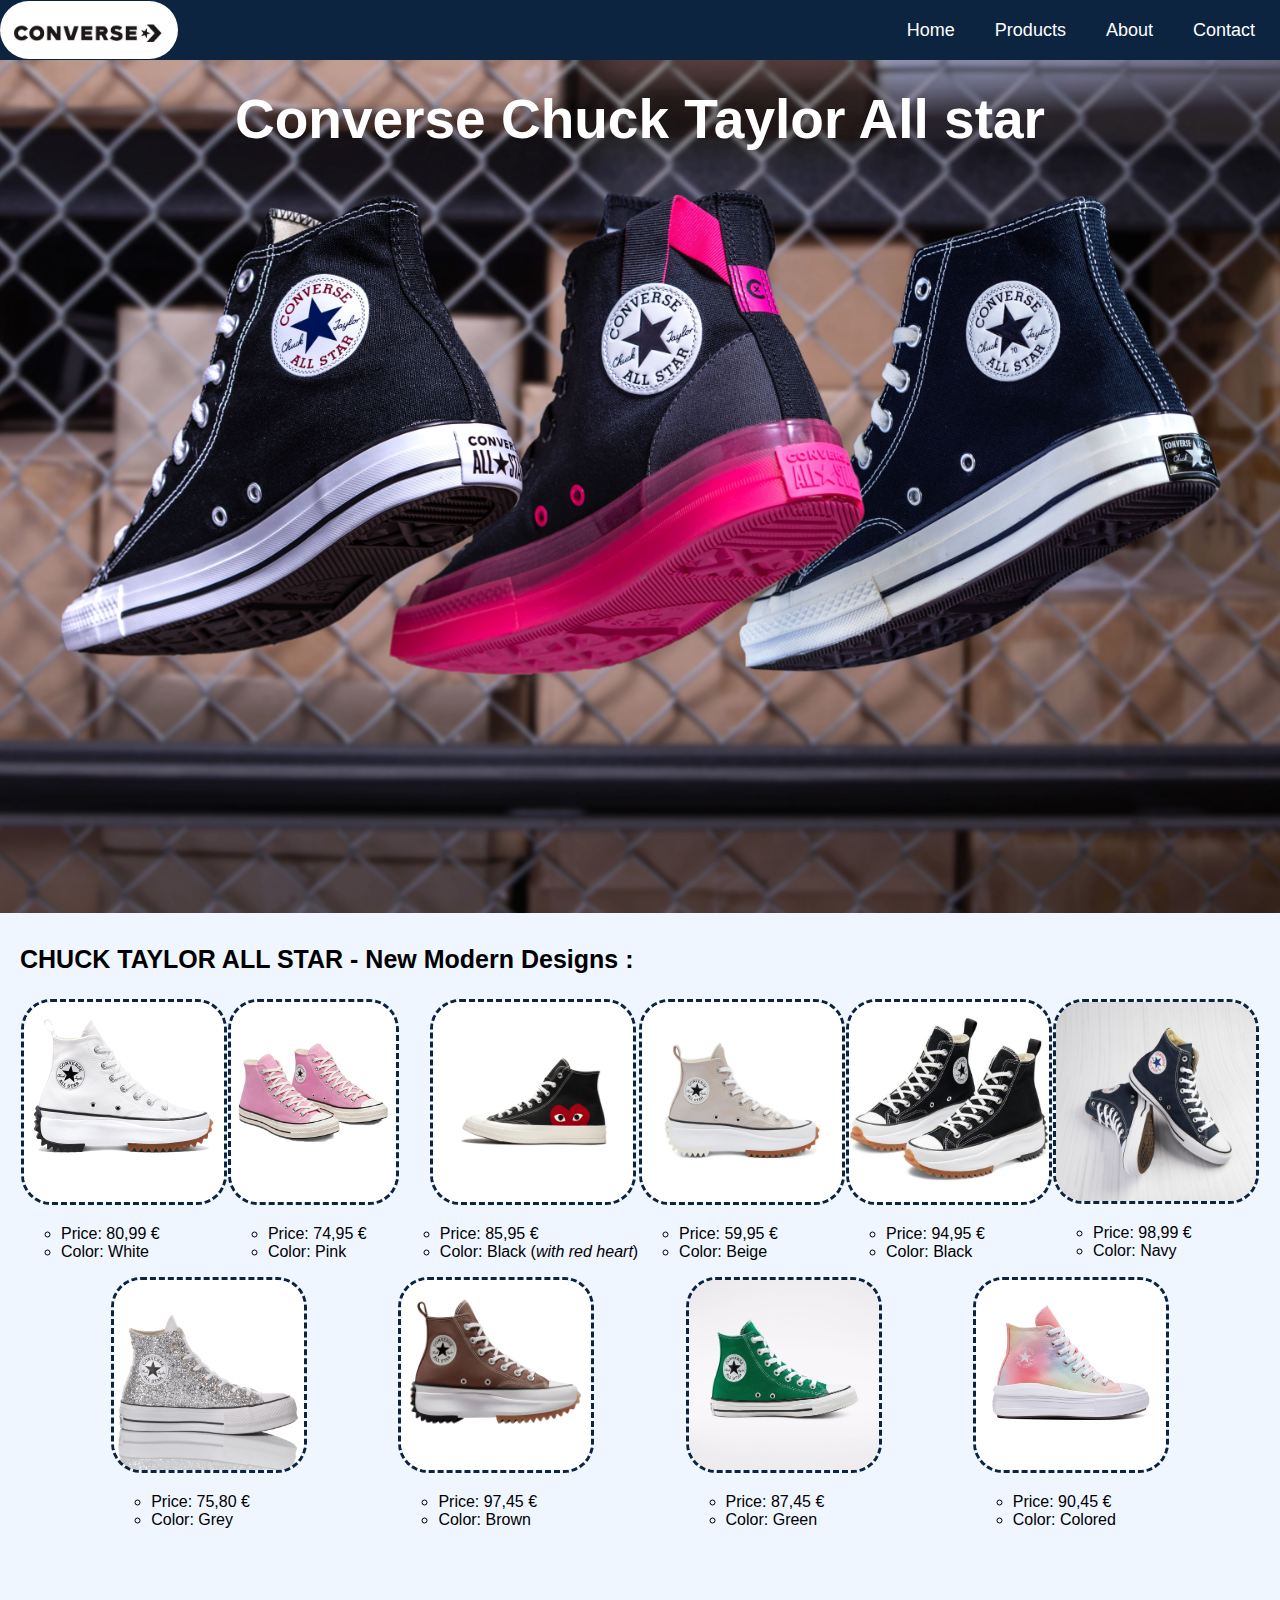
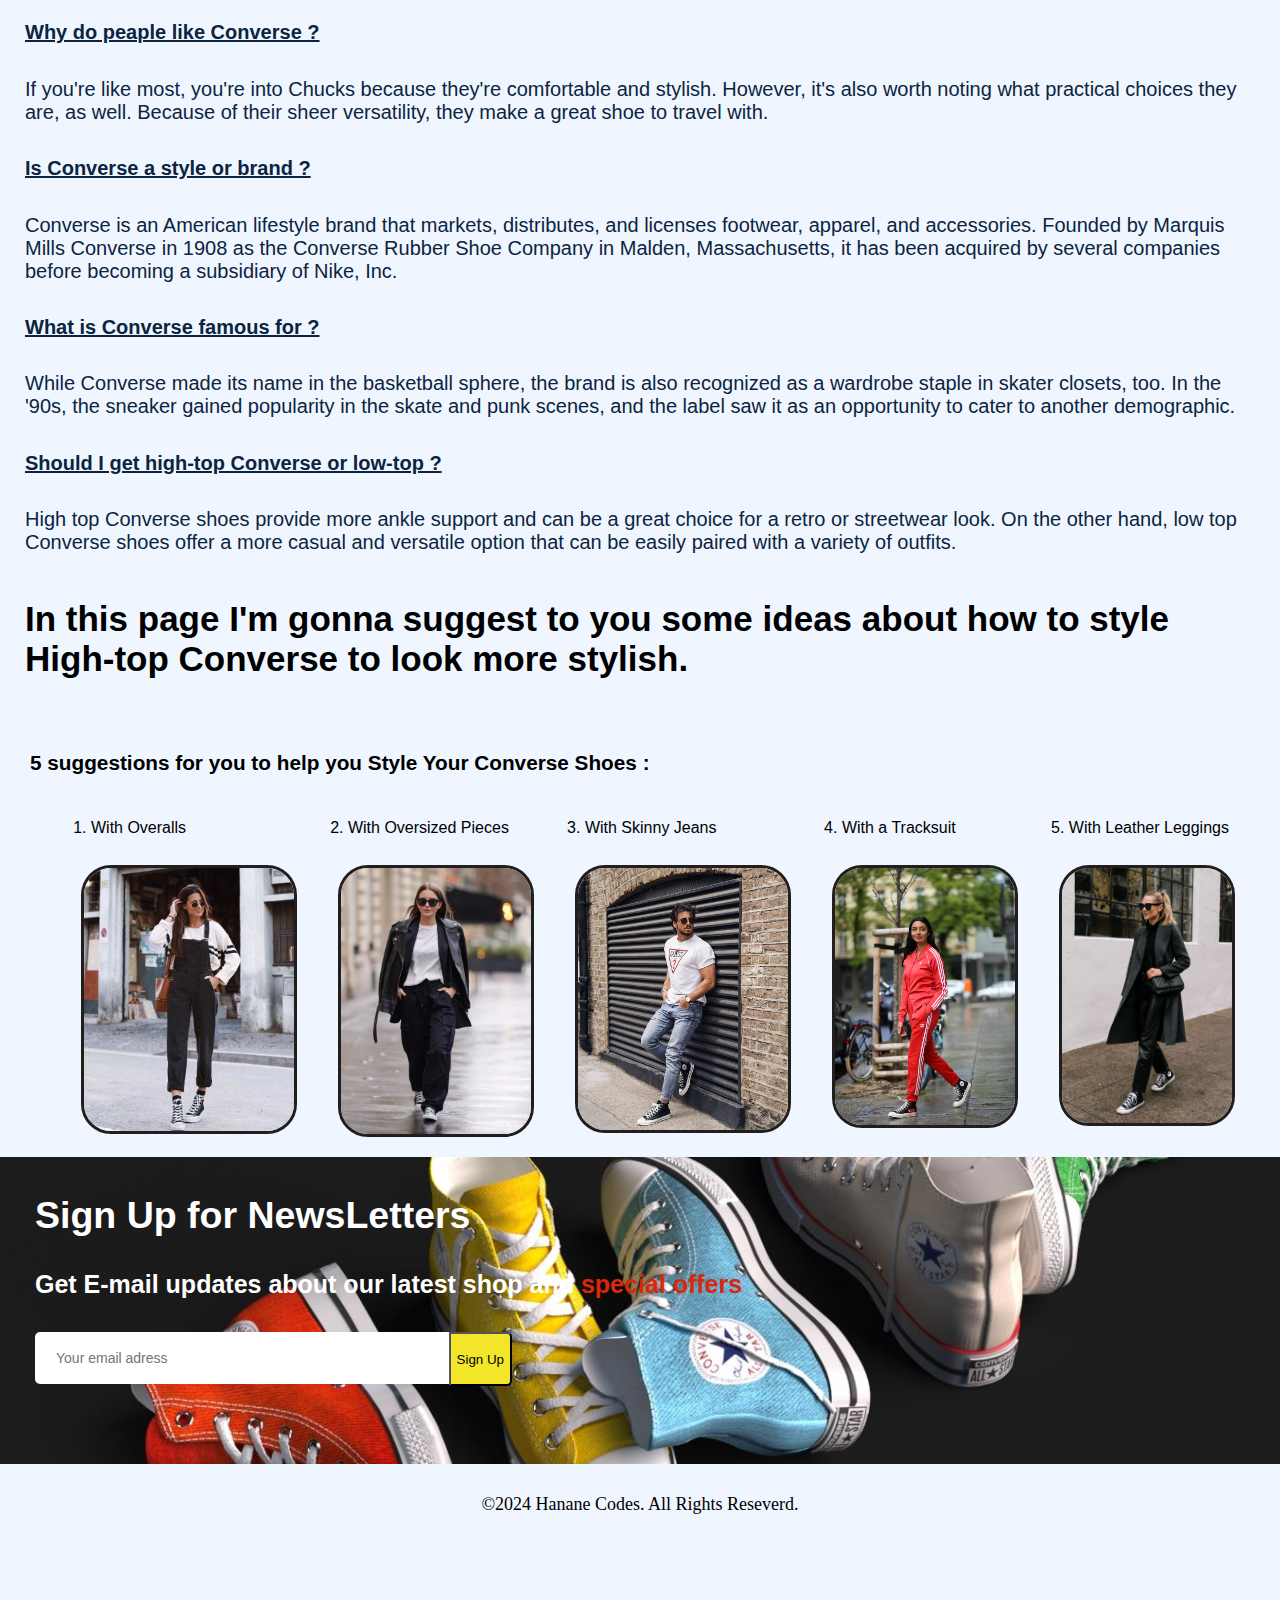
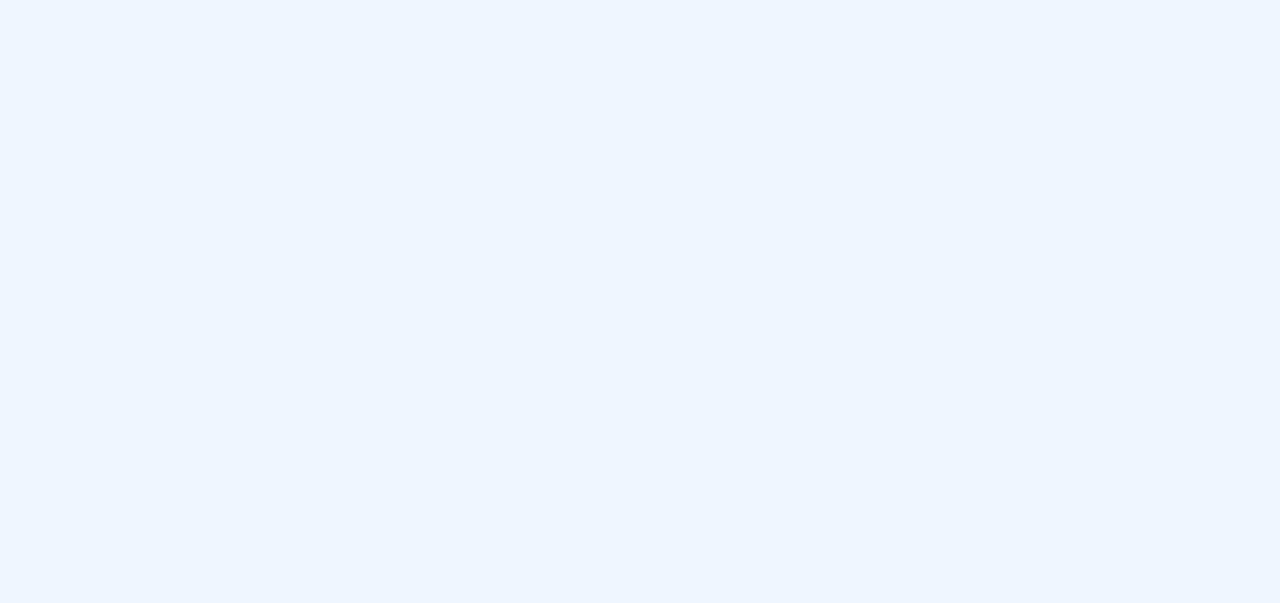
==== index.html @ 1cebfd99 "Converse commit" ====
<!DOCTYPE html>
<html lang="en">
  <head>
    <meta charset="UTF-8" />
    <meta name="viewport" content="width=device-width, initial-scale=1.0" />
    <title>Converse Website</title>
    <link rel="stylesheet" href="style.css" />
   
    <link rel="icon" href="icons/icon.jpg">
   
  </head>
  <body>
    
    <nav class="navbar">
      <ul class="nav">
        <div>
          <img id="logo" src="icons/logo.png" />
        </div>

        <li><a href="index.html">Home</a></li>
      
          <a href="Products.html">Products</a>
        
        </li>
        <li><a href="About.html">About</a></li>
        <li><a href="Contact.html">Contact</a></li>
      </ul>
    </nav>

    
    <main>
     <div class="header">
      
     
      <h3 id="title1">Converse Chuck Taylor All star</h3>
    </div>
    <br><br><br>
      <h3 id="sous-titre">CHUCK TAYLOR ALL STAR - New Modern Designs :</h3>
      <div class="shoes">
        <div >
          <img id="model1" src="sneakers/white-converse.jpg" alt="" />
          <br />
          <ul class="infos">
            <li>Price: 80,99 €</li>
            <li>Color: White</li>
            
          </ul>
        </div>
        <div>
          <img  id="model2" src="sneakers/converse-pink.webp" alt="" />
          <br />
          <ul  class="infos">
            <li>Price: 74,95 €</li>
            <li>Color: Pink</li>
           
          </ul>
        </div>
        <div >
          <img  id="model3" src="sneakers/red.webp" alt="" />
          <br />
          <ul  class="infos">
            <li>Price: 85,95 €</li>
            <li>Color: Black (<i>with red heart</i>)</li>
            
          </ul>
        </div>
        <div>
          <img  id="model4" src="sneakers/converse-run-beige.jpg" alt="" />
          <br>
          <ul  class="infos">
            <li>Price: 59,95 €</li>
            <li>Color: Beige</li>
            
          </ul>
        </div>
        <div>
        <img id="model5" src="sneakers/black-converse2.jpg" alt="" />
        <br>
        <ul  class="infos">
          <li>Price: 94,95 €</li>
            <li>Color: Black</li>
            
        </ul>
      </div>
     
      <div >
        <img id="model6" src="sneakers/navy.jpg" alt="" />
        <br />
        <ul class="infos">
          <li>Price: 98,99 €</li>
          <li>Color: Navy</li>
          
        </ul>
      </div>
      <div >
        <img id="model7" src="sneakers/shining.webp" alt="" />
        <br />
        <ul class="infos">
          <li>Price: 75,80 €</li>
          <li>Color: Grey</li>
          
        </ul>
      </div>
      <div >
        <img id="model8" src="sneakers/brown.jpg" alt="" />
        <br />
        <ul class="infos">
          <li>Price: 97,45 €</li>
          <li>Color: Brown</li>
          
        </ul>
      </div>
      <div >
        <img id="model9" src="sneakers/green-converse.jpg" alt="" />
        <br />
        <ul class="infos">
          <li>Price: 87,45 €</li>
          <li>Color: Green</li>
          
        </ul>
      </div>
      <div >
        <img id="model10" src="sneakers/colored.jpg" alt="" />
        <br />
        <ul class="infos">
          <li>Price: 90,45 €</li>
          <li>Color: Colored</li>
          
        </ul>
      </div>
      
    </main>
    <br />
    <div class="questions">
     
      <h5>Why do peaple like Converse ?</h5>
      <p>
        If you're like most, you're into Chucks because they're comfortable and
        stylish. However, it's also worth noting what practical choices they
        are, as well. Because of their sheer versatility, they make a great shoe
        to travel with.
      </p>
      <h5>Is Converse a style or brand ?</h5>
      <p>
        Converse is an American lifestyle brand that markets, distributes, and
        licenses footwear, apparel, and accessories. Founded by Marquis Mills
        Converse in 1908 as the Converse Rubber Shoe Company in Malden,
        Massachusetts, it has been acquired by several companies before becoming
        a subsidiary of Nike, Inc.
      </p>
      <h5>What is Converse famous for ?</h5>
      <p>
        While Converse made its name in the basketball sphere, the brand is also
        recognized as a wardrobe staple in skater closets, too. In the '90s, the
        sneaker gained popularity in the skate and punk scenes, and the label
        saw it as an opportunity to cater to another demographic.
      </p>
      <h5>Should I get high-top Converse or low-top ?</h5>
      <p>
        High top Converse shoes provide more ankle support and can be a great
        choice for a retro or streetwear look. On the other hand, low top
        Converse shoes offer a more casual and versatile option that can be
        easily paired with a variety of outfits.
      </p>
    
    </div>
    <h4 id="title2">
      In this page I'm gonna suggest to you some ideas about how to style
      High-top Converse to look more stylish.
    </h4>
  
    <div id="suggest">
      <h5>5 suggestions for you to help you Style Your Converse Shoes :</h5>
    </div>

    <ol type="1">
      <div class="styles">
        <div>
          <li>With Overalls</li>

          <br />
          <img id="overalls" src="styles/0526.jpg" alt="" />
        </div>
        <div>
          <li>With Oversized Pieces</li>
          <br />
        <img src="styles/1.png" alt="" id="oversized"/>
        </div>
        <div>
          <li>With Skinny Jeans</li>
          <br />
          <img id="jeans" src="styles/man.jpg" alt="" />
        </div>
        <div>
          <li>With a Tracksuit</li>
          <br />
          <img id="track" src="styles/tracksuit.webp" alt="" />
        </div>
        <div>
          <li>With Leather Leggings</li>
          <br />
          <img id="leather" src="styles/leggins.jpg" alt="" />
        </div>
      </div>
    </ol>
   
    <div class="modal">
      <div id="modal-title">
        <h2 >Sign Up for NewsLetters</h2>
        <h4>Get E-mail updates about our latest shop and <span>special offers</span></h4>
      </div>
      <div  >
      <form class="form">
        <input type="email" placeholder="Your email adress" pattern="[A-Za-z0-9-_.]+@[A-Za-z0-9-_.]+\.[a-z]{2,}" required>
        <button type="submit">Sign Up</button>
      </form>
    </div>
    
    </div>
  
    <footer>
      <div class="copyright">
        <p>©2024 Hanane Codes. All Rights Reseverd.</p>
      </div>
    </footer>
  </body>
  
</html>
---- style.css ----
@import url("https://fonts.googleapis.com/css2?family=Spartan:wght@100;200;300;400;500;600;700;800;900&display=swap");

body {
  margin: 0px;
  background-color: rgb(239, 246, 255);
}
main {
  margin-left: 20px;
  margin-right: 20px;
}
.navbar ul {
  display: flex;
  position: fixed;
  /* Fixer le menu en haut de la page */
  z-index: 999;
  top: 0;
  right: 0;
  left: 0;
  justify-content: flex-end;
  padding: 0px;
  margin: 0px;
  list-style-type: none;
  background-color: rgb(12, 36, 64);
}
.navbar a {
  color: white;
  font-size: 18px;
  font-family: "Gill Sans", "Gill Sans MT", Calibri, "Trebuchet MS", sans-serif;
  text-decoration: none;
  margin-top: 5px;
  padding: 15px;
  margin-right: 10px;
  display: inline-block;
  top: 0;
 
}

.navbar a:hover {
  color: rgb(239, 246, 255);
  text-decoration: underline;
  transition: 0.7 ease;
}
.navbar li {
  float: left;
  top: 0;
}

#logo {
  width: 20%;
  height: auto;
  display: block;
  margin: 0;
  padding: 0;
  top: 0;

  margin-top: 1px;
  margin-bottom: 1px;
  border-radius: 40px;
}
@media screen and (max-width: 600px) {
  nav {
    position: static;
  }
}

#title1 {
  font-family: "Lucida Sans", "Lucida Sans Regular", "Lucida Grande",
    "Lucida Sans Unicode", Geneva, Verdana, sans-serif;
  font-weight: bold;
  display: flex;
  align-items: center;
  justify-content: center;
  font-size: 55px;
  color: white;
  padding-bottom: 1430px;
}
.header {
  background: url("./icons/Converse_Group.jpg");
  background-repeat: no-repeat;
  background-size: 1400px;
  background-position: center;

  margin-left: -20px;
  margin-right: -20px;
  margin-bottom: -770px;
  margin-top: -688px;
  padding-top: 720px;
}
h3 {
  font-family: "Trebuchet MS", "Lucida Sans Unicode", "Lucida Grande",
    "Lucida Sans", Arial, sans-serif;
}
#sous-titre {
  font-size: 25px;
}

#model1 {
  width: 200px;
  height: 200px;
  border: 3px dashed rgb(12, 36, 64);
  border-radius: 30px;
}
#model1:hover {
  box-shadow: 0px 0px 12px grey;
  transition: 0.7 ease;
}

#model2 {
  width: 165px;
  height: 200px;
  border: 3px dashed rgb(12, 36, 64);
  border-radius: 30px;
}
#model2:hover {
  box-shadow: 0px 0px 12px grey;
  transition: 0.7 ease;
}

#model3 {
  width: 200px;
  height: 200px;
  border: 3px dashed rgb(12, 36, 64);
  border-radius: 30px;
  margin-left: 30px;
}
#model3:hover {
  box-shadow: 0px 0px 12px grey;
  transition: 0.7 ease;
}

#model4 {
  width: 200px;
  height: 200px;
  border: 3px dashed rgb(12, 36, 64);
  border-radius: 30px;
}
#model4:hover {
  box-shadow: 0px 0px 12px grey;
  transition: 0.7 ease;
}

#model5 {
  width: 200px;
  height: 200px;
  border: 3px dashed rgb(12, 36, 64);
  border-radius: 30px;
}
#model5:hover {
  box-shadow: 0px 0px 12px grey;
  transition: 0.7 ease;
}
#model6 {
  border: 3px dashed rgb(12, 36, 64);
  border-radius: 30px;
  width: 200px;
  height: 199px;
}
#model6:hover {
  box-shadow: 0px 0px 12px grey;
  transition: 0.7 ease;
}
#model7 {
  border: 3px dashed rgb(12, 36, 64);
  border-radius: 30px;
  width: 190px;
  height: 190px;
}
#model7:hover {
  box-shadow: 0px 0px 12px grey;
  transition: 0.7 ease;
}
#model8 {
  border: 3px dashed rgb(12, 36, 64);
  border-radius: 30px;
  width: 190px;
  height: 190px;
}
#model8:hover {
  box-shadow: 0px 0px 12px grey;
  transition: 0.7 ease;
}
#model9 {
  border: 3px dashed rgb(12, 36, 64);
  border-radius: 30px;
  width: 190px;
  height: 190px;
}
#model9:hover {
  box-shadow: 0px 0px 12px grey;
  transition: 0.7 ease;
}
#model10 {
  border: 3px dashed rgb(12, 36, 64);
  border-radius: 30px;
  width: 190px;
  height: 190px;
}
#model10:hover {
  box-shadow: 0px 0px 12px grey;
  transition: 0.7 ease;
}

.shoes {
  display: flex;
  justify-content: space-evenly;
  flex-wrap: wrap;
}

.infos {
  list-style-type: circle;
  font-family: "Trebuchet MS", "Lucida Sans Unicode", "Lucida Grande",
    "Lucida Sans", Arial, sans-serif;
}
/*
@media screen and (max-width:600px){
    .shoes{
        flex-direction: column;
        align-items: center;
    }
}*/

#title2 {
  font-size: 35px;
  font-family: "Gill Sans", "Gill Sans MT", Calibri, "Trebuchet MS", sans-serif;
  padding: 25px;
}

ol li {
  font-family: Verdana, Geneva, Tahoma, sans-serif;
  margin: 10px;
}

.questions {
  float: inline-end;
  padding: 25px;
}
.questions h5 {
  font-family: "Trebuchet MS", "Lucida Sans Unicode", "Lucida Grande",
    "Lucida Sans", Arial, sans-serif;
  font-size: 20px;
  font-weight: bold;
  text-decoration: underline;
  color: rgb(12, 36, 64);
}
.questions > p {
  font-family: "Trebuchet MS", "Lucida Sans Unicode", "Lucida Grande",
    "Lucida Sans", Arial, sans-serif;
  color: rgb(12, 36, 64);
  font-size: 20px;
}
#suggest {
  font-family: "Trebuchet MS", "Lucida Sans Unicode", "Lucida Grande",
    "Lucida Sans", Arial, sans-serif;
  font-size: 25px;
  margin-left: 30px;
}
.styles img {
  width: 188px;
  border: 3.5px solid rgb(35, 30, 30);
  border-radius: 30px;
}

.styles {
  display: flex;
  justify-content: space-evenly;
  flex-wrap: wrap;
}
/*
  @media screen and (max-width: 800px) {
    .styles {
      flex-direction: column;
      align-items: center;
    }
  }*/
#overalls {
  width: 210px;
}
#overalls:hover {
  transform: scale(1.1);
}
#oversized {
  width: 190px;
}
#oversized:hover {
  transform: scale(1.1);
}
#jeans {
  width: 210px;
}
#jeans:hover {
  transform: scale(1.1);
}
#track {
  width: 180px;
}
#track:hover {
  transform: scale(1.1);
}
#leather {
  width: 170px;
}
#leather:hover {
  transform: scale(1.1);
}
#modal-title {
  font-family: "Lucida Sans", "Lucida Sans Regular", "Lucida Grande",
    "Lucida Sans Unicode", Geneva, Verdana, sans-serif;
  font-weight: bold;
  font-size: 25px;
  color: #fff;
  margin-left: 35px;
  padding-top: 5px;
}
.modal {
  background: url("./icons/modal.jpg");
  background-repeat: no-repeat;
  background-size: 1400px;
  background-position: center;
  right: 0;
  left: 0;
  bottom: 0;
}

.modal span {
  color: rgb(218, 38, 11);
  font-family: "Lucida Sans", "Lucida Sans Regular", "Lucida Grande",
    "Lucida Sans Unicode", Geneva, Verdana, sans-serif;
  font-weight: bolder;
}
.form {
  display: flex;
  width: 40%;
}
.form input {
  height: 3.125rem;
  padding: 0 1.25rem;
  font-size: 14px;
  width: 100%;
  border: 1px solid transparent;
  border-radius: 5px;
  outline: none;
  border-top-right-radius: 0;
  border-bottom-right-radius: 0;
  margin-left: 35px;
  margin-bottom: 80px;
}
.form button {
  background-color: rgb(242, 229, 42);
  color: black;
  white-space: nowrap;
  width: 70px;
  height: 54px;

  border-radius: 5px;
  border-top-left-radius: 0;
  border-bottom-left-radius: 0;
}

.Products_1 img,
.Products_2 img {
  width: 180px;
  height: 180px;
  border: none;
  border-radius: 90px;
}
.Products_1 {
  display: flex;
  justify-content: space-around;
  margin-top: 40px;

  flex-wrap: wrap;
}
#hoodies {
  margin-top: 85px;
  text-align: center;
  font-size: 30px;
  text-decoration: underline;
}
#t-shirts {
  margin-top: 30px;
  margin-bottom: 40px;
  text-align: center;
  font-size: 30px;
  text-decoration: underline;
}
.Products_2 {
  display: flex;
  justify-content: space-around;
  margin-top: 20px;
  flex-wrap: wrap;
}
.col {
  margin-bottom: 25px;
}
@media screen and (max-width: 600px) {
  .Products_1,
  .Products_2 {
    flex-direction: column;
    flex-wrap: wrap;
  }
}
.star i.fa-star {
  font-size: 16px;
  color: rgb(243, 181, 25);
}
.bag {
  float: right;
  font-size: 25px;
  color: rgb(12, 36, 64);
}
#mysection {
  background-color: rgb(12, 36, 64);
}
#mysection h2 {
  text-align: center;
  font-family: "Gill Sans", "Gill Sans MT", Calibri, "Trebuchet MS", sans-serif;
  font-size: 35px;
}

#mysection h2 span {
  color: rgb(209, 2, 2);
  font-weight: bold;
}
#readmore {
  display: flex;
  justify-content: center;
}
#col1:hover {
  box-shadow: 0px 0px 12px gray;
}
#col2:hover {
  box-shadow: 0px 0px 12px gray;
}
#col3:hover {
  box-shadow: 0px 0px 12px gray;
}
#col4:hover {
  box-shadow: 0px 0px 12px gray;
}
#col5:hover {
  box-shadow: 0px 0px 12px gray;
}
#col6:hover {
  box-shadow: 0px 0px 12px gray;
}
#col7:hover {
  box-shadow: 0px 0px 12px gray;
}
#col8:hover {
  box-shadow: 0px 0px 12px gray;
}

.pagination {
  justify-content: center;
}
.pagination li a {
  font-size: 20px;
  background-color: rgb(12, 36, 64);
  color: #fff;
}
.pagination li a:hover {
  background-color: rgb(239, 246, 255);
  color: rgb(12, 36, 64);
}

.Models_1 img,
.Models_2 img {
  padding-left: 30px;
  width: 200px;
  border: none;
}
.Models_1 span ,.Models_2 span{
  font-weight: bold;
}
.Models_1 {
  display: flex;
  justify-content: space-around;

  flex-wrap: wrap;
}
.Models_2 {
  display: flex;
  justify-content: space-around;
  flex-wrap: wrap;
}
#first-card img {
  width: 300px;
}
#second-card img {
  width: 300px;
}
#thirth-card img {
  width: 300px;
}
#fourth-card img{
  width: 300px;
}
#fifth-card img{
  
  width: 320px;
}
#sixth-card img{
  width: 289px;
}
#shopIcon:hover{
  transition-duration: 0.9s;
transition: ease-in-out;
  color: rgb(177, 0, 0);;
 
}


/*Footer*/
footer .copyright{
  font-family: Georgia, 'Times New Roman', Times, serif;
  font-size: 18px;
  margin-top: 30px;
  text-align: center;
  width: 100%;
}
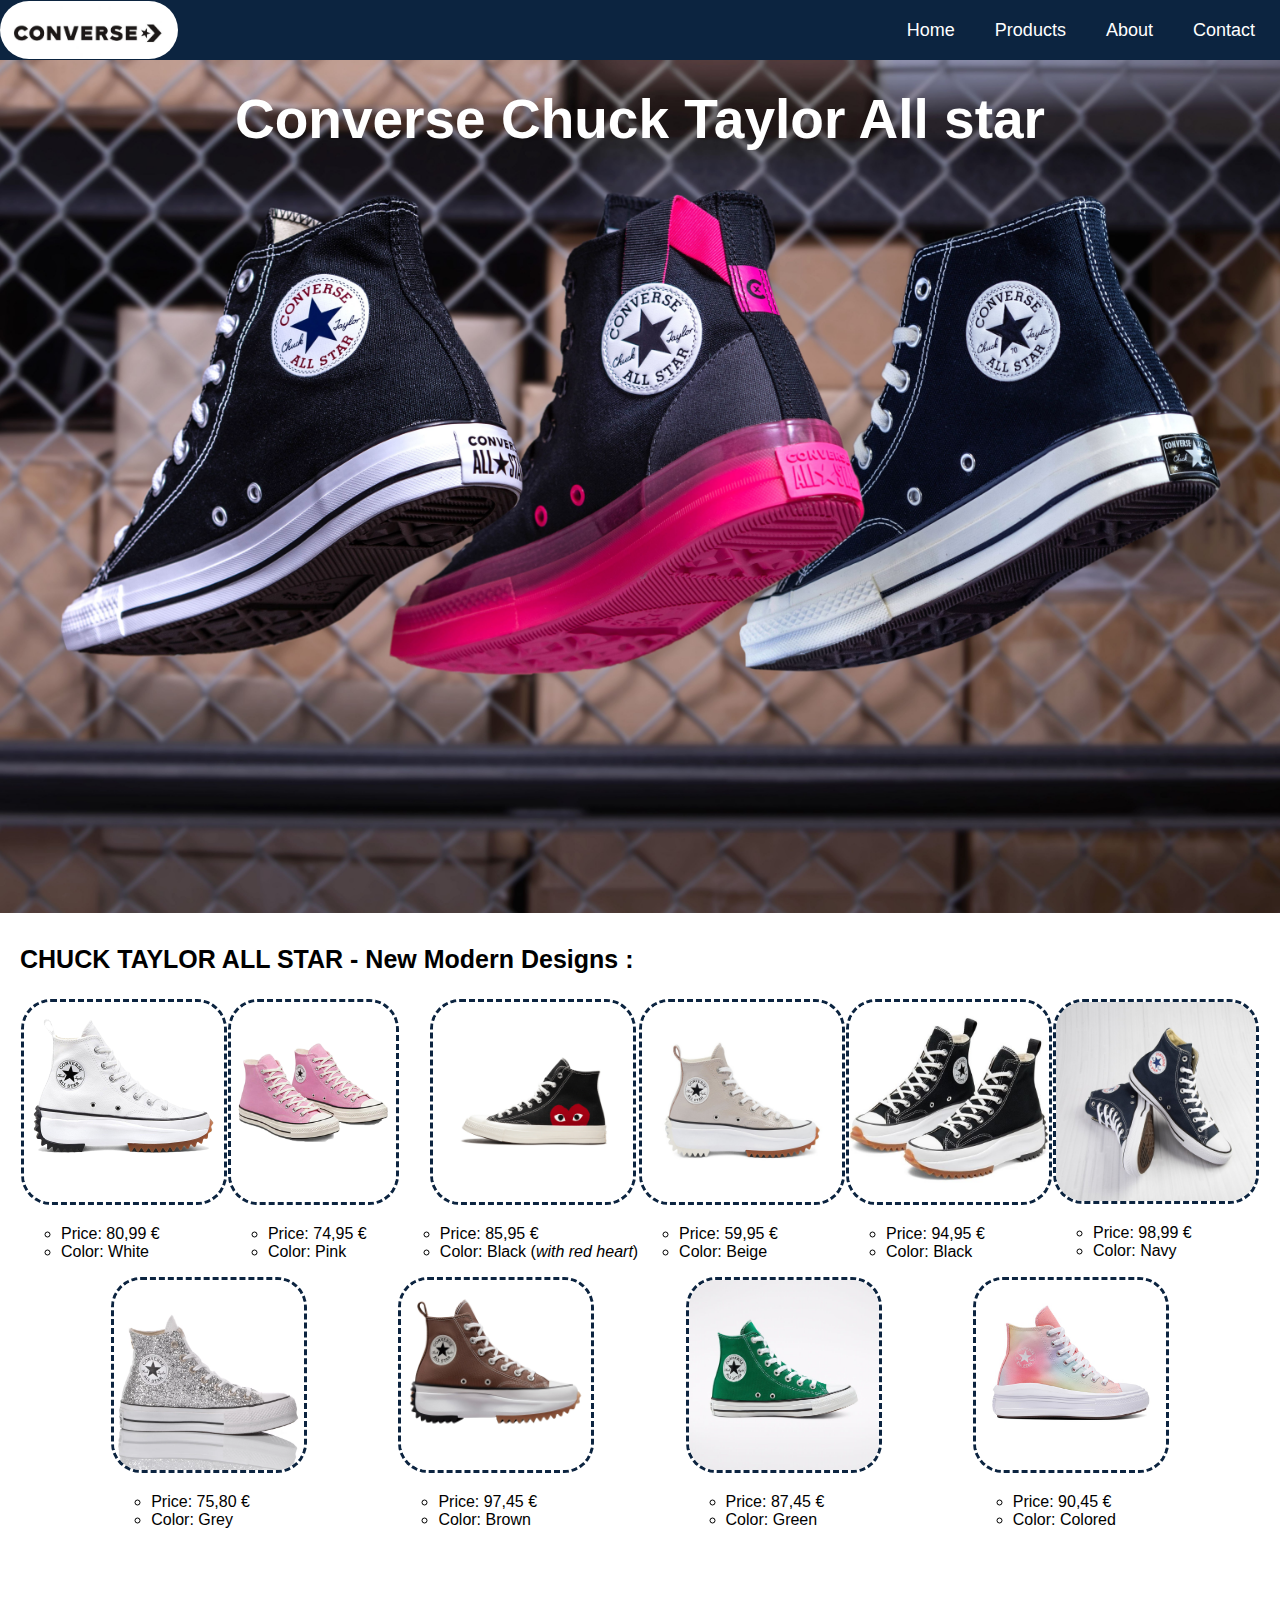
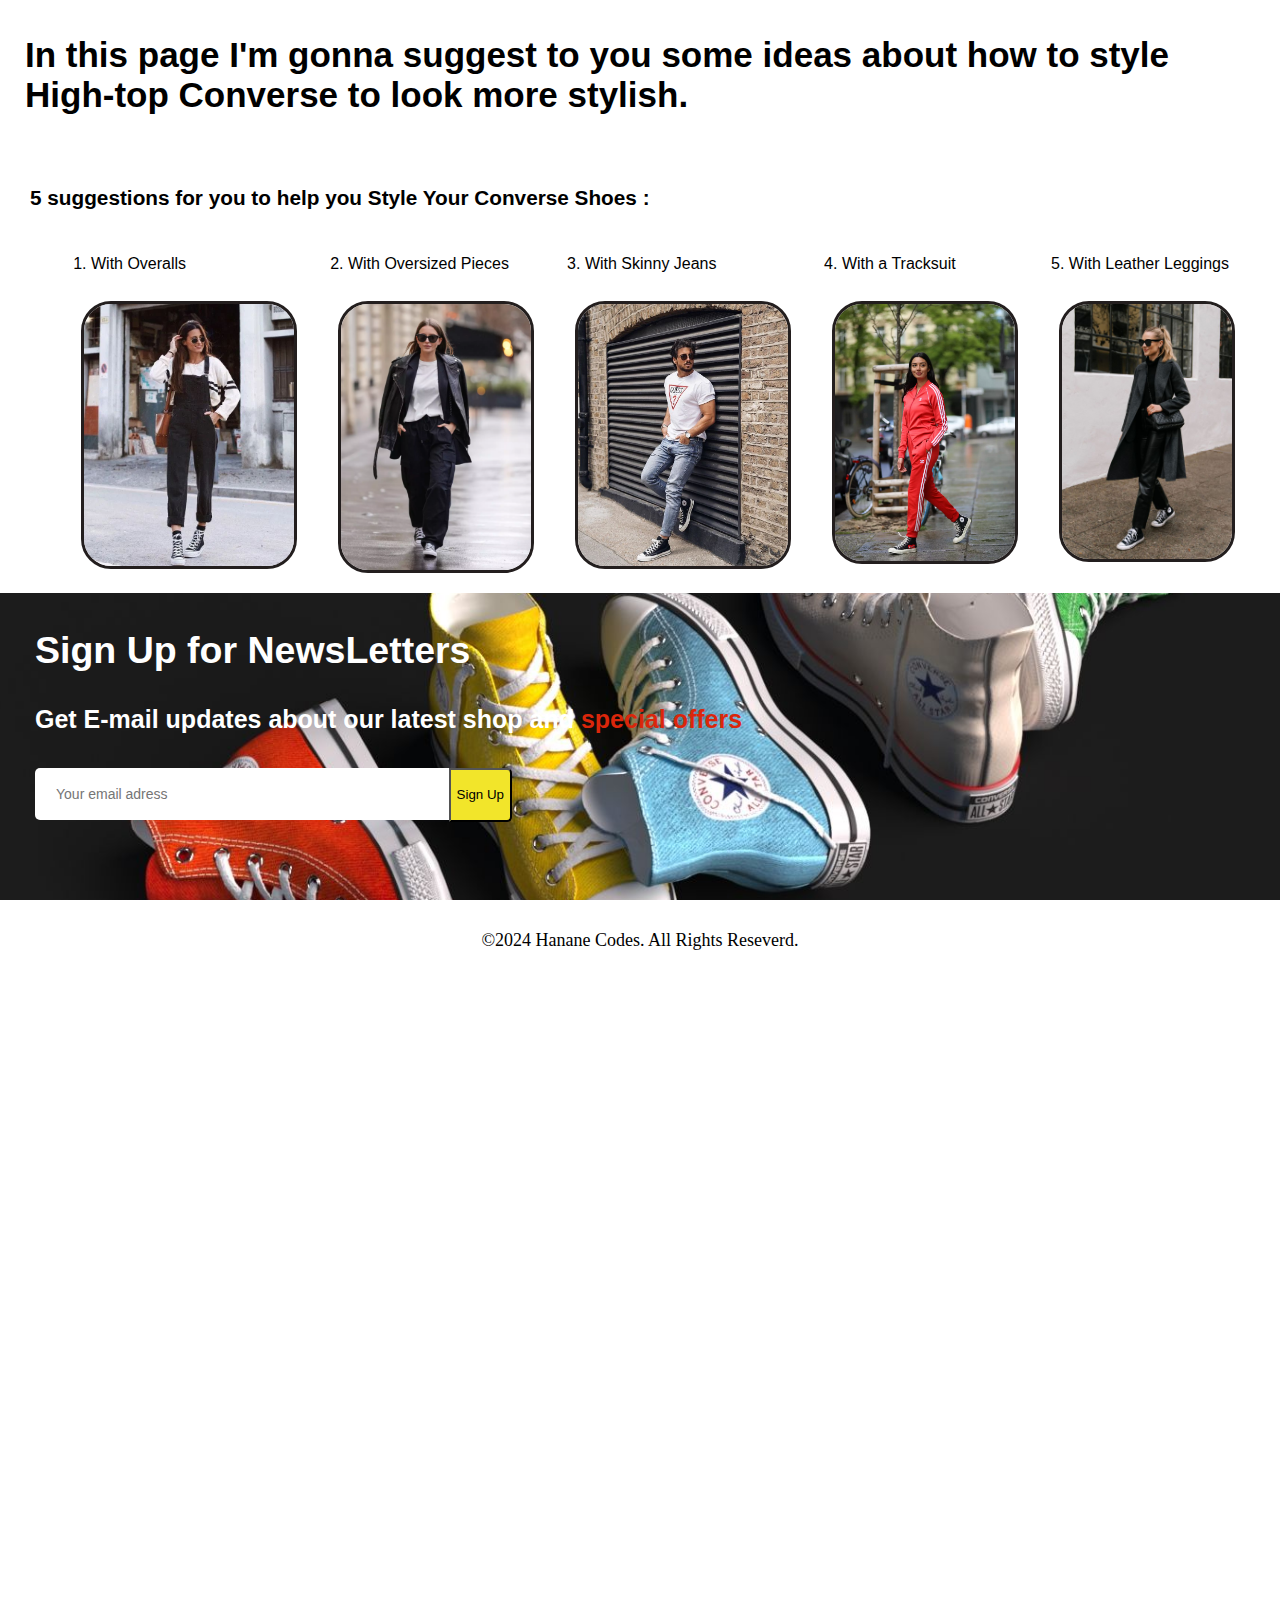
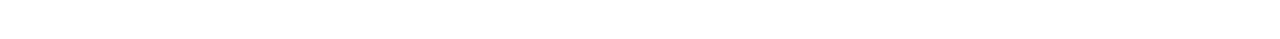
==== commit e5988764: "Converse commit" ====
--- a/index.html
+++ b/index.html
@@ -131,7 +131,7 @@
       
     </main>
     <br />
-    <div class="questions">
+    <!--<div class="questions">
      
       <h5>Why do peaple like Converse ?</h5>
       <p>
@@ -163,7 +163,7 @@
         easily paired with a variety of outfits.
       </p>
     
-    </div>
+    </div>-->
     <h4 id="title2">
       In this page I'm gonna suggest to you some ideas about how to style
       High-top Converse to look more stylish.
--- a/style.css
+++ b/style.css
@@ -2,7 +2,7 @@
 
 body {
   margin: 0px;
-  background-color: rgb(239, 246, 255);
+  background-color: #fff;
 }
 main {
   margin-left: 20px;
@@ -23,7 +23,7 @@
   background-color: rgb(12, 36, 64);
 }
 .navbar a {
-  color: white;
+  color: #fff;
   font-size: 18px;
   font-family: "Gill Sans", "Gill Sans MT", Calibri, "Trebuchet MS", sans-serif;
   text-decoration: none;
@@ -36,7 +36,7 @@
 }
 
 .navbar a:hover {
-  color: rgb(239, 246, 255);
+  color: #fff;
   text-decoration: underline;
   transition: 0.7 ease;
 }
@@ -71,7 +71,7 @@
   align-items: center;
   justify-content: center;
   font-size: 55px;
-  color: white;
+  color: #fff;
   padding-bottom: 1430px;
 }
 .header {
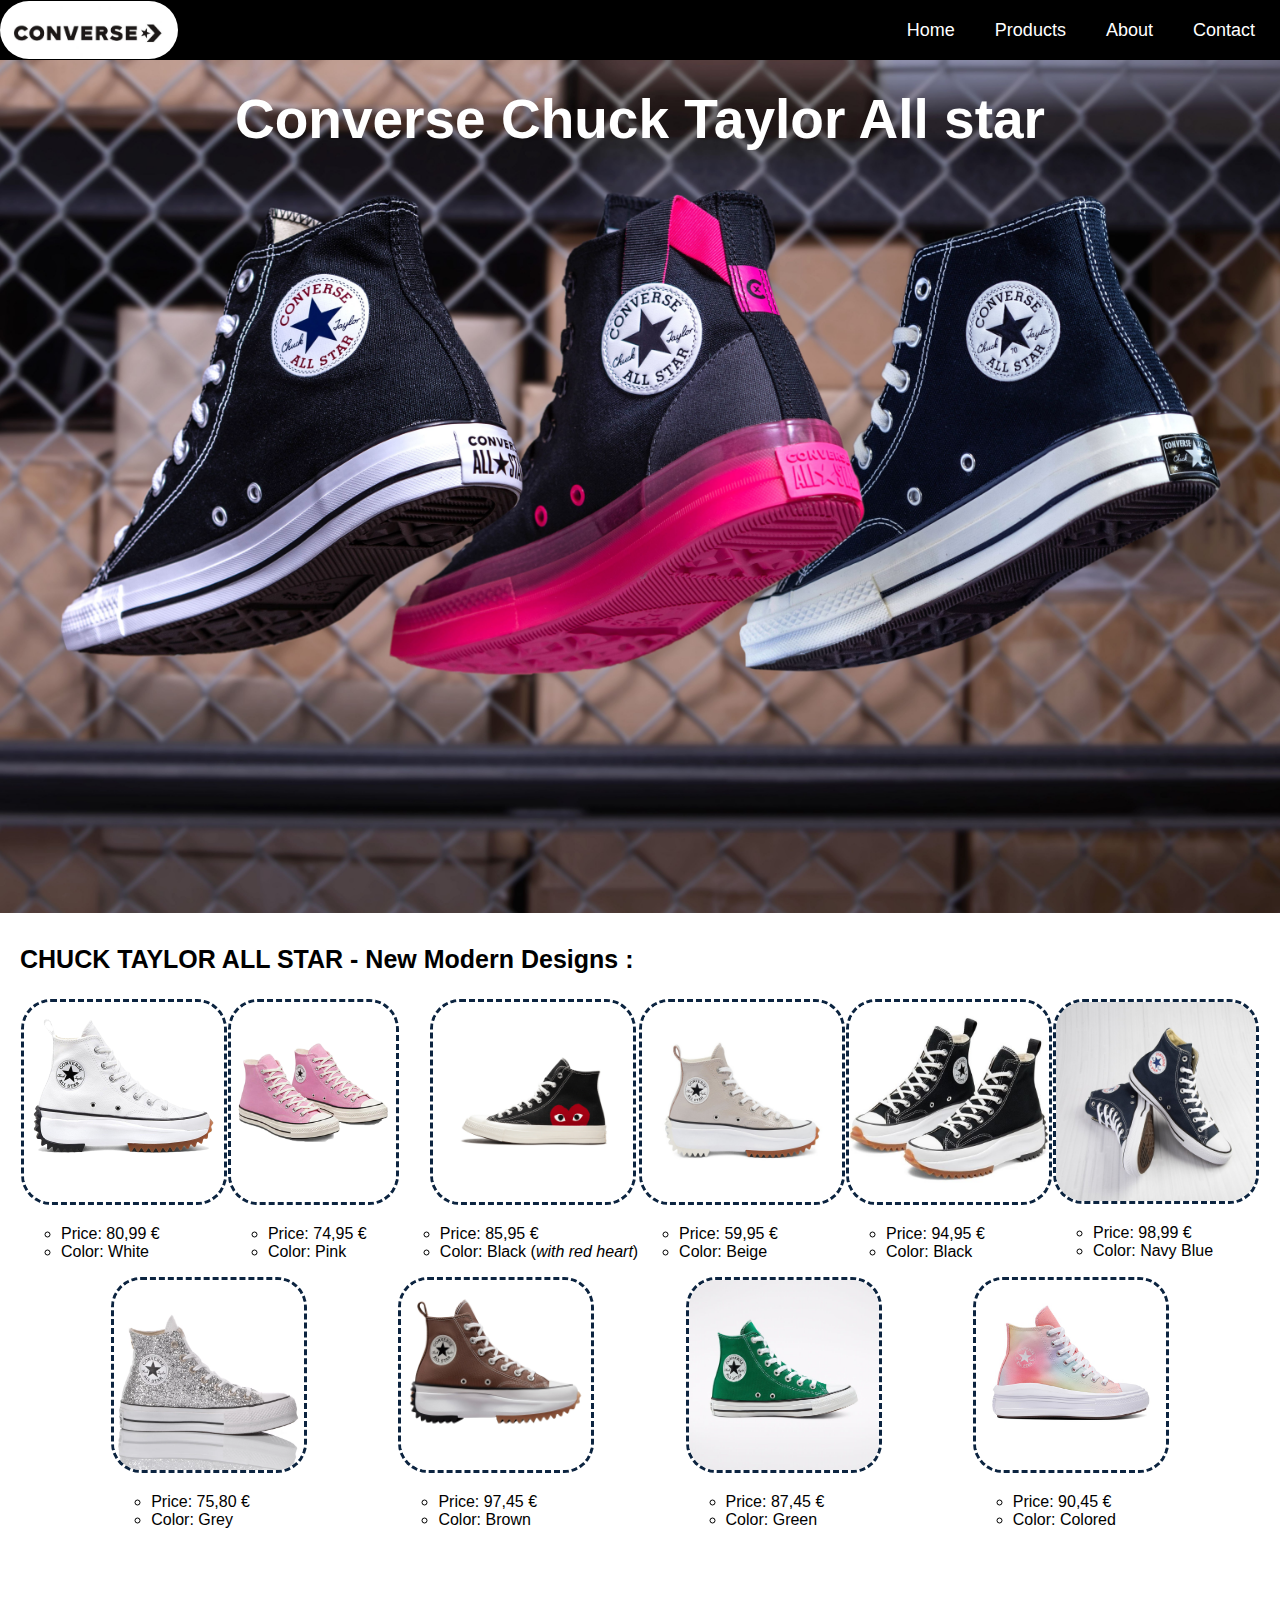
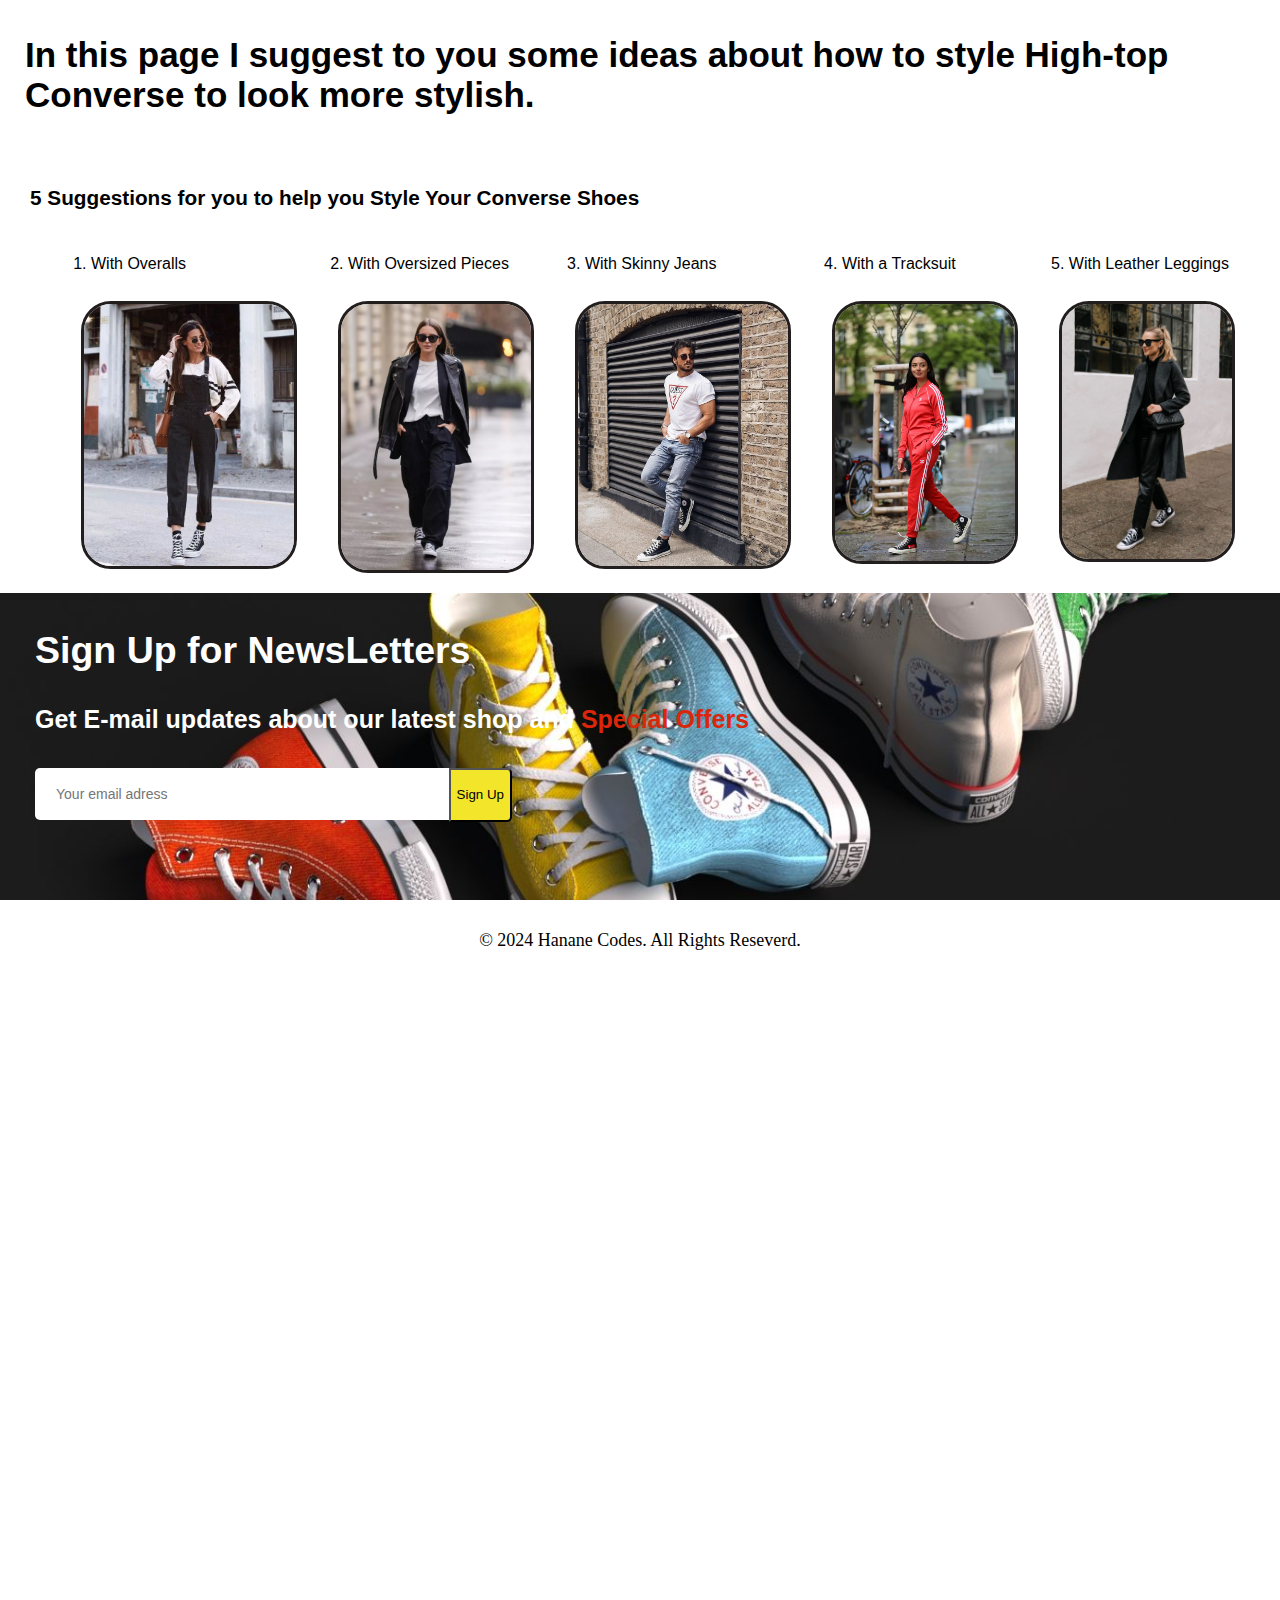
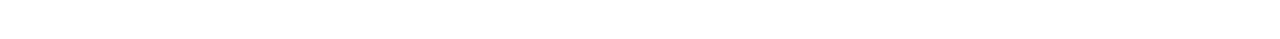
==== commit 65e9a0ab: "Converse commit" ====
--- a/index.html
+++ b/index.html
@@ -88,7 +88,7 @@
         <br />
         <ul class="infos">
           <li>Price: 98,99 €</li>
-          <li>Color: Navy</li>
+          <li>Color: Navy Blue</li>
           
         </ul>
       </div>
@@ -165,12 +165,12 @@
     
     </div>-->
     <h4 id="title2">
-      In this page I'm gonna suggest to you some ideas about how to style
+      In this page I suggest to you some ideas about how to style
       High-top Converse to look more stylish.
     </h4>
   
     <div id="suggest">
-      <h5>5 suggestions for you to help you Style Your Converse Shoes :</h5>
+      <h5>5 Suggestions for you to help you Style Your Converse Shoes </h5>
     </div>
 
     <ol type="1">
@@ -207,7 +207,7 @@
     <div class="modal">
       <div id="modal-title">
         <h2 >Sign Up for NewsLetters</h2>
-        <h4>Get E-mail updates about our latest shop and <span>special offers</span></h4>
+        <h4>Get E-mail updates about our latest shop and <span><strong>Special Offers</strong></span></h4>
       </div>
       <div  >
       <form class="form">
@@ -220,7 +220,7 @@
   
     <footer>
       <div class="copyright">
-        <p>©2024 Hanane Codes. All Rights Reseverd.</p>
+        <p>© 2024 Hanane Codes. All Rights Reseverd.</p>
       </div>
     </footer>
   </body>
--- a/style.css
+++ b/style.css
@@ -20,7 +20,7 @@
   padding: 0px;
   margin: 0px;
   list-style-type: none;
-  background-color: rgb(12, 36, 64);
+  background-color: #000;
 }
 .navbar a {
   color: #fff;
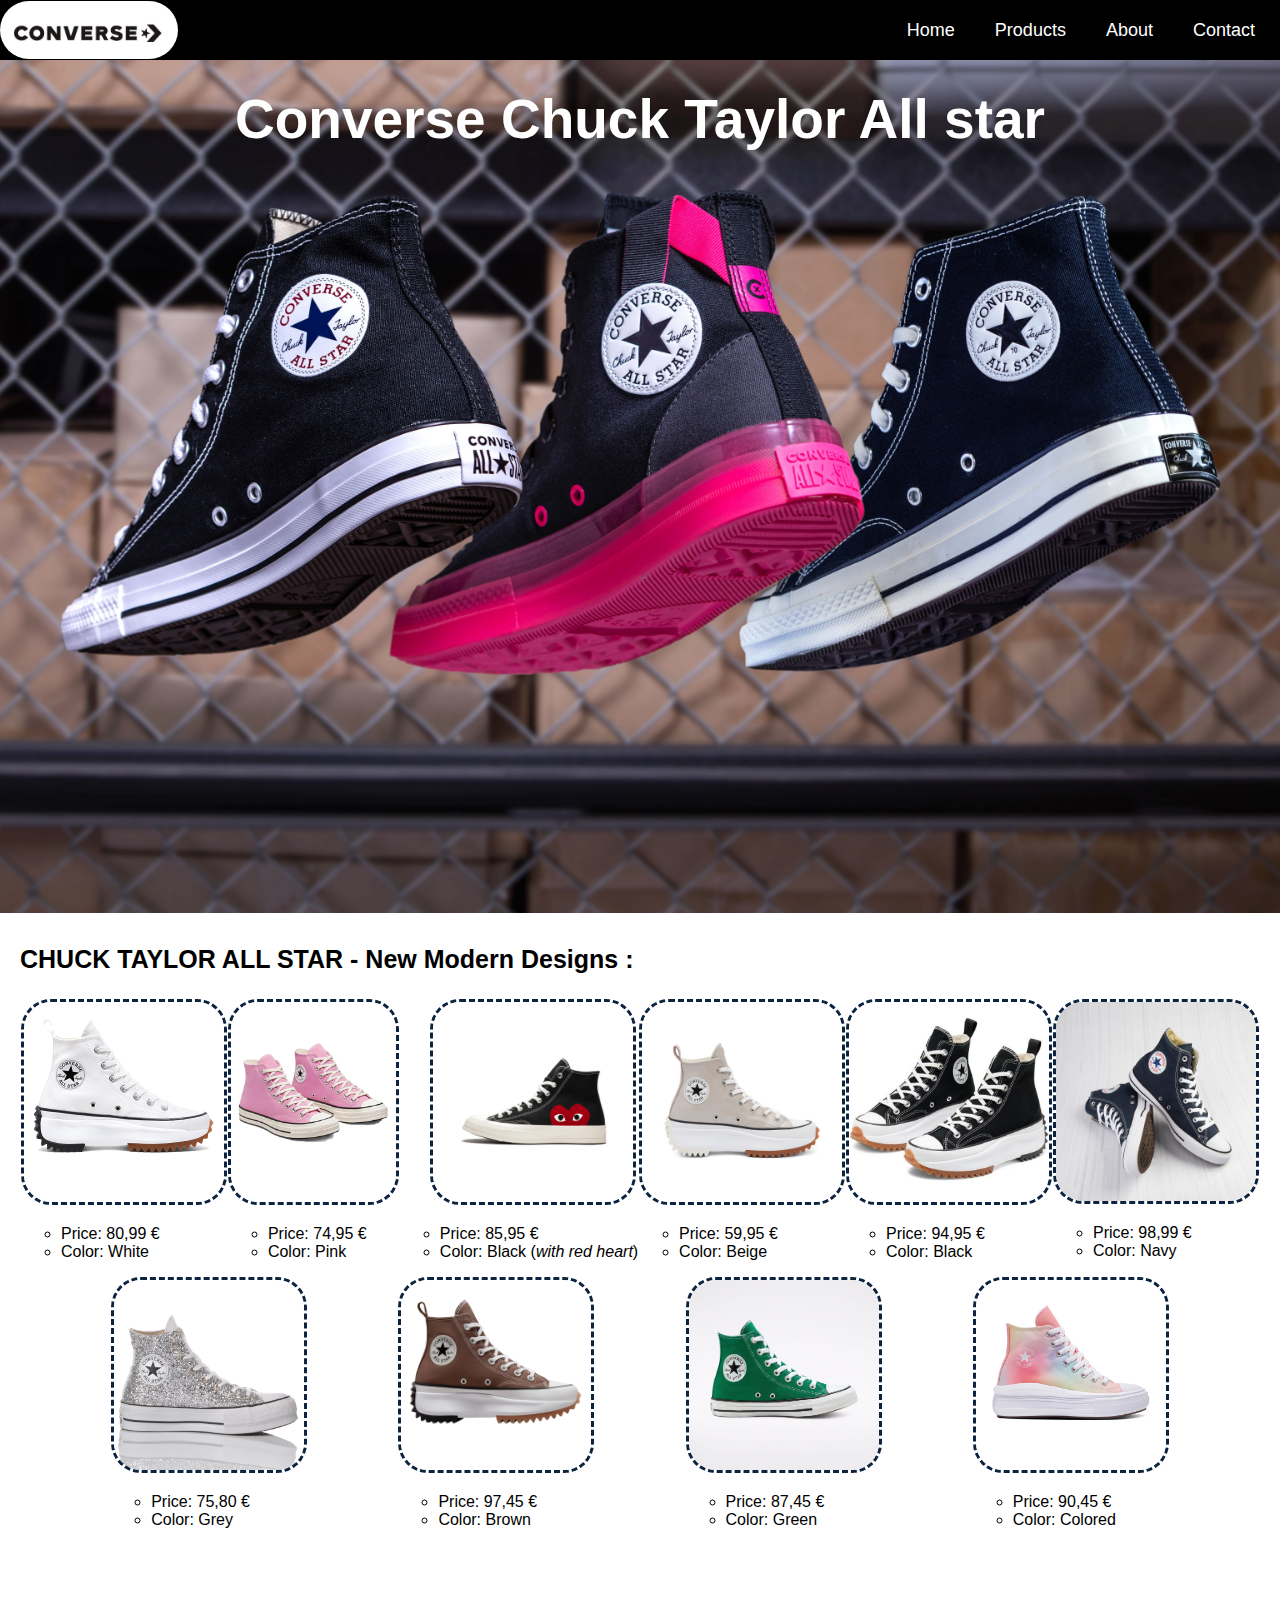
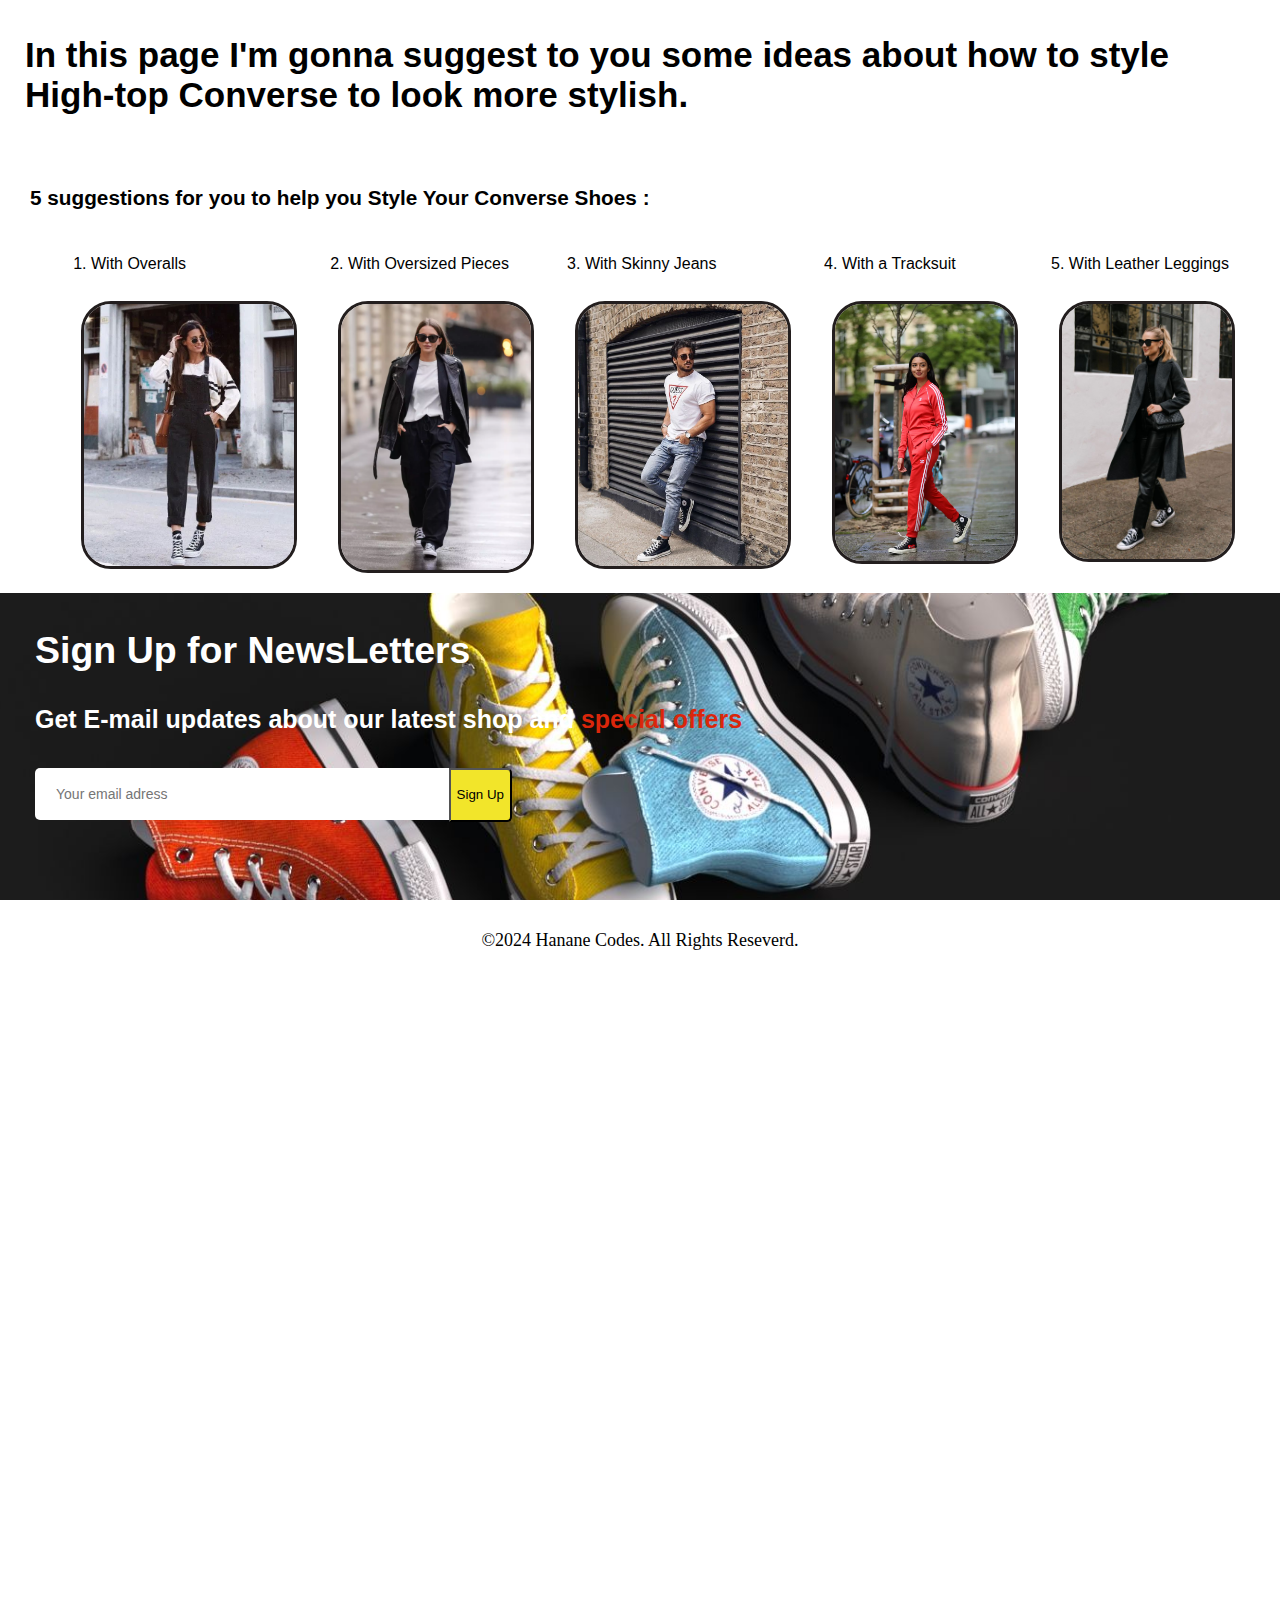
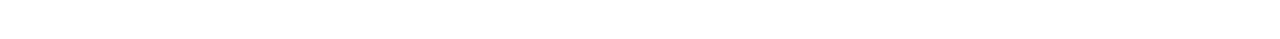
==== commit e4ad4d10: "Update index.html" ====
--- a/index.html
+++ b/index.html
@@ -88,7 +88,7 @@
         <br />
         <ul class="infos">
           <li>Price: 98,99 €</li>
-          <li>Color: Navy Blue</li>
+          <li>Color: Navy</li>
           
         </ul>
       </div>
@@ -131,46 +131,14 @@
       
     </main>
     <br />
-    <!--<div class="questions">
-     
-      <h5>Why do peaple like Converse ?</h5>
-      <p>
-        If you're like most, you're into Chucks because they're comfortable and
-        stylish. However, it's also worth noting what practical choices they
-        are, as well. Because of their sheer versatility, they make a great shoe
-        to travel with.
-      </p>
-      <h5>Is Converse a style or brand ?</h5>
-      <p>
-        Converse is an American lifestyle brand that markets, distributes, and
-        licenses footwear, apparel, and accessories. Founded by Marquis Mills
-        Converse in 1908 as the Converse Rubber Shoe Company in Malden,
-        Massachusetts, it has been acquired by several companies before becoming
-        a subsidiary of Nike, Inc.
-      </p>
-      <h5>What is Converse famous for ?</h5>
-      <p>
-        While Converse made its name in the basketball sphere, the brand is also
-        recognized as a wardrobe staple in skater closets, too. In the '90s, the
-        sneaker gained popularity in the skate and punk scenes, and the label
-        saw it as an opportunity to cater to another demographic.
-      </p>
-      <h5>Should I get high-top Converse or low-top ?</h5>
-      <p>
-        High top Converse shoes provide more ankle support and can be a great
-        choice for a retro or streetwear look. On the other hand, low top
-        Converse shoes offer a more casual and versatile option that can be
-        easily paired with a variety of outfits.
-      </p>
-    
-    </div>-->
+   
     <h4 id="title2">
-      In this page I suggest to you some ideas about how to style
+      In this page I'm gonna suggest to you some ideas about how to style
       High-top Converse to look more stylish.
     </h4>
   
     <div id="suggest">
-      <h5>5 Suggestions for you to help you Style Your Converse Shoes </h5>
+      <h5>5 suggestions for you to help you Style Your Converse Shoes :</h5>
     </div>
 
     <ol type="1">
@@ -207,7 +175,7 @@
     <div class="modal">
       <div id="modal-title">
         <h2 >Sign Up for NewsLetters</h2>
-        <h4>Get E-mail updates about our latest shop and <span><strong>Special Offers</strong></span></h4>
+        <h4>Get E-mail updates about our latest shop and <span>special offers</span></h4>
       </div>
       <div  >
       <form class="form">
@@ -220,7 +188,7 @@
   
     <footer>
       <div class="copyright">
-        <p>© 2024 Hanane Codes. All Rights Reseverd.</p>
+        <p>©2024 Hanane Codes. All Rights Reseverd.</p>
       </div>
     </footer>
   </body>
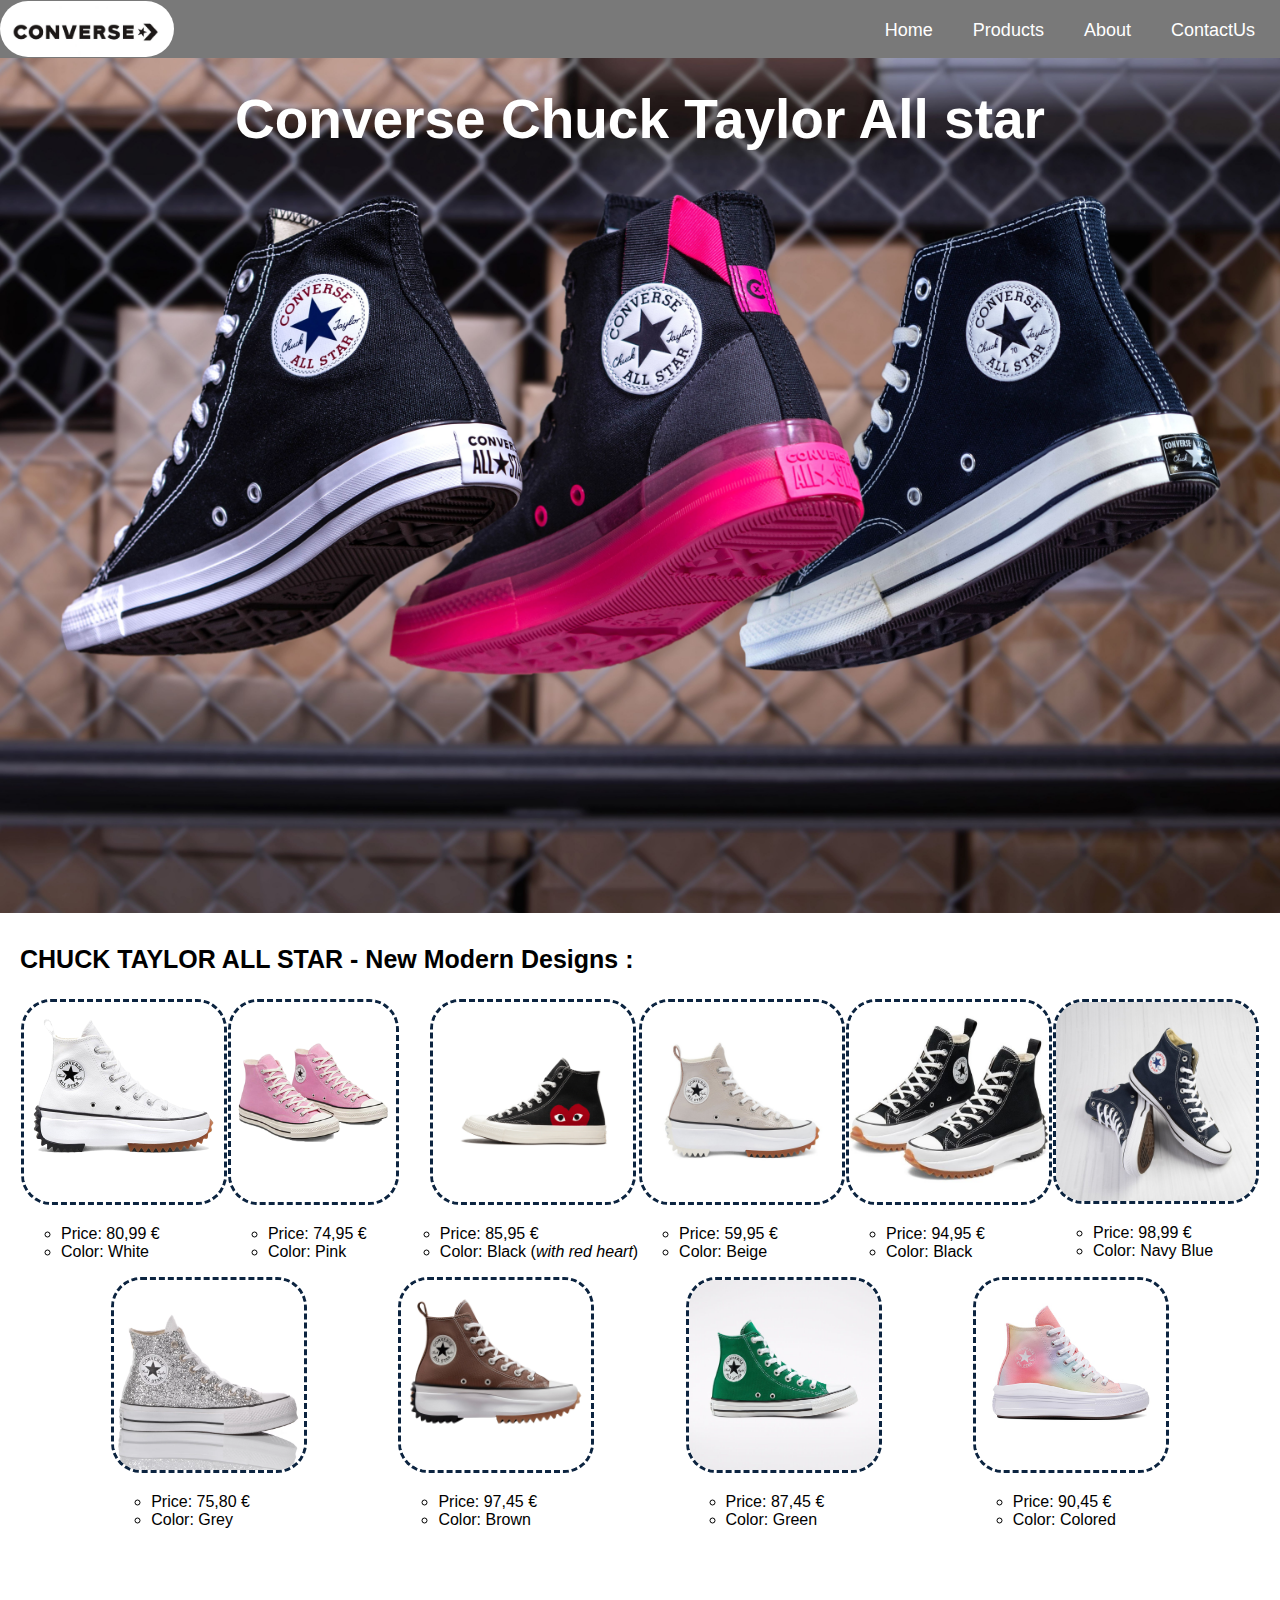
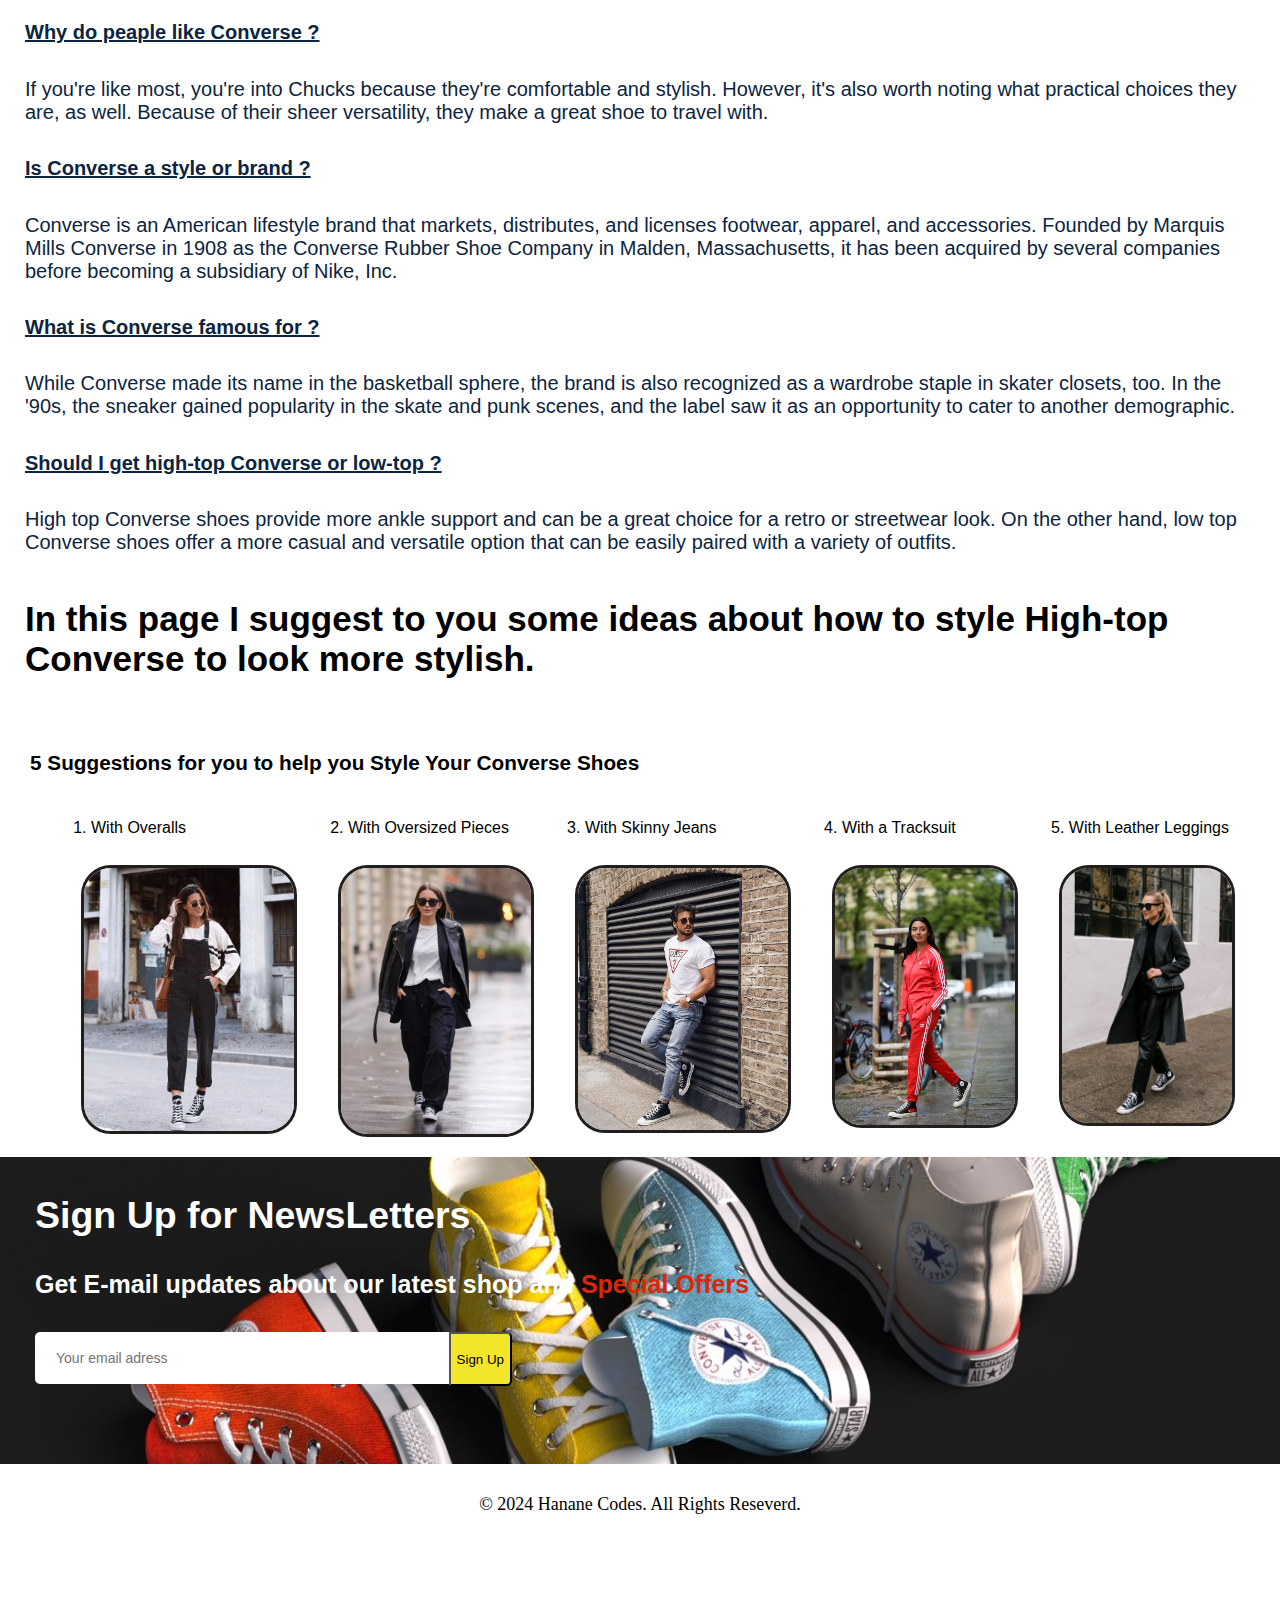
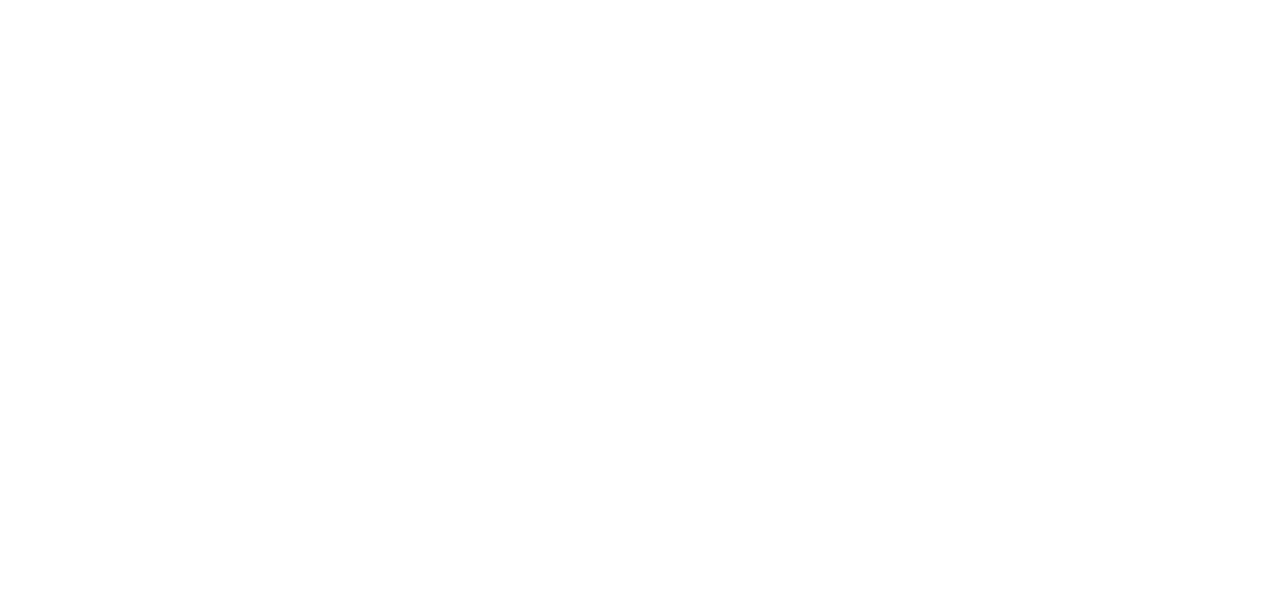
==== commit f92ff447: "Converse commit" ====
--- a/index.html
+++ b/index.html
@@ -23,7 +23,7 @@
         
         </li>
         <li><a href="About.html">About</a></li>
-        <li><a href="Contact.html">Contact</a></li>
+        <li><a href="Contact.html">ContactUs</a></li>
       </ul>
     </nav>
 
@@ -88,7 +88,7 @@
         <br />
         <ul class="infos">
           <li>Price: 98,99 €</li>
-          <li>Color: Navy</li>
+          <li>Color: Navy Blue</li>
           
         </ul>
       </div>
@@ -131,14 +131,46 @@
       
     </main>
     <br />
-   
+    <div class="questions">
+     
+      <h5>Why do peaple like Converse ?</h5>
+      <p>
+        If you're like most, you're into Chucks because they're comfortable and
+        stylish. However, it's also worth noting what practical choices they
+        are, as well. Because of their sheer versatility, they make a great shoe
+        to travel with.
+      </p>
+      <h5>Is Converse a style or brand ?</h5>
+      <p>
+        Converse is an American lifestyle brand that markets, distributes, and
+        licenses footwear, apparel, and accessories. Founded by Marquis Mills
+        Converse in 1908 as the Converse Rubber Shoe Company in Malden,
+        Massachusetts, it has been acquired by several companies before becoming
+        a subsidiary of Nike, Inc.
+      </p>
+      <h5>What is Converse famous for ?</h5>
+      <p>
+        While Converse made its name in the basketball sphere, the brand is also
+        recognized as a wardrobe staple in skater closets, too. In the '90s, the
+        sneaker gained popularity in the skate and punk scenes, and the label
+        saw it as an opportunity to cater to another demographic.
+      </p>
+      <h5>Should I get high-top Converse or low-top ?</h5>
+      <p>
+        High top Converse shoes provide more ankle support and can be a great
+        choice for a retro or streetwear look. On the other hand, low top
+        Converse shoes offer a more casual and versatile option that can be
+        easily paired with a variety of outfits.
+      </p>
+    
+    </div>
     <h4 id="title2">
-      In this page I'm gonna suggest to you some ideas about how to style
+      In this page I suggest to you some ideas about how to style
       High-top Converse to look more stylish.
     </h4>
   
     <div id="suggest">
-      <h5>5 suggestions for you to help you Style Your Converse Shoes :</h5>
+      <h5>5 Suggestions for you to help you Style Your Converse Shoes </h5>
     </div>
 
     <ol type="1">
@@ -175,7 +207,7 @@
     <div class="modal">
       <div id="modal-title">
         <h2 >Sign Up for NewsLetters</h2>
-        <h4>Get E-mail updates about our latest shop and <span>special offers</span></h4>
+        <h4>Get E-mail updates about our latest shop and <span><strong>Special Offers</strong></span></h4>
       </div>
       <div  >
       <form class="form">
@@ -188,7 +220,7 @@
   
     <footer>
       <div class="copyright">
-        <p>©2024 Hanane Codes. All Rights Reseverd.</p>
+        <p>© 2024 Hanane Codes. All Rights Reseverd.</p>
       </div>
     </footer>
   </body>
--- a/style.css
+++ b/style.css
@@ -20,7 +20,7 @@
   padding: 0px;
   margin: 0px;
   list-style-type: none;
-  background-color: #000;
+  background-color: #797979;
 }
 .navbar a {
   color: #fff;
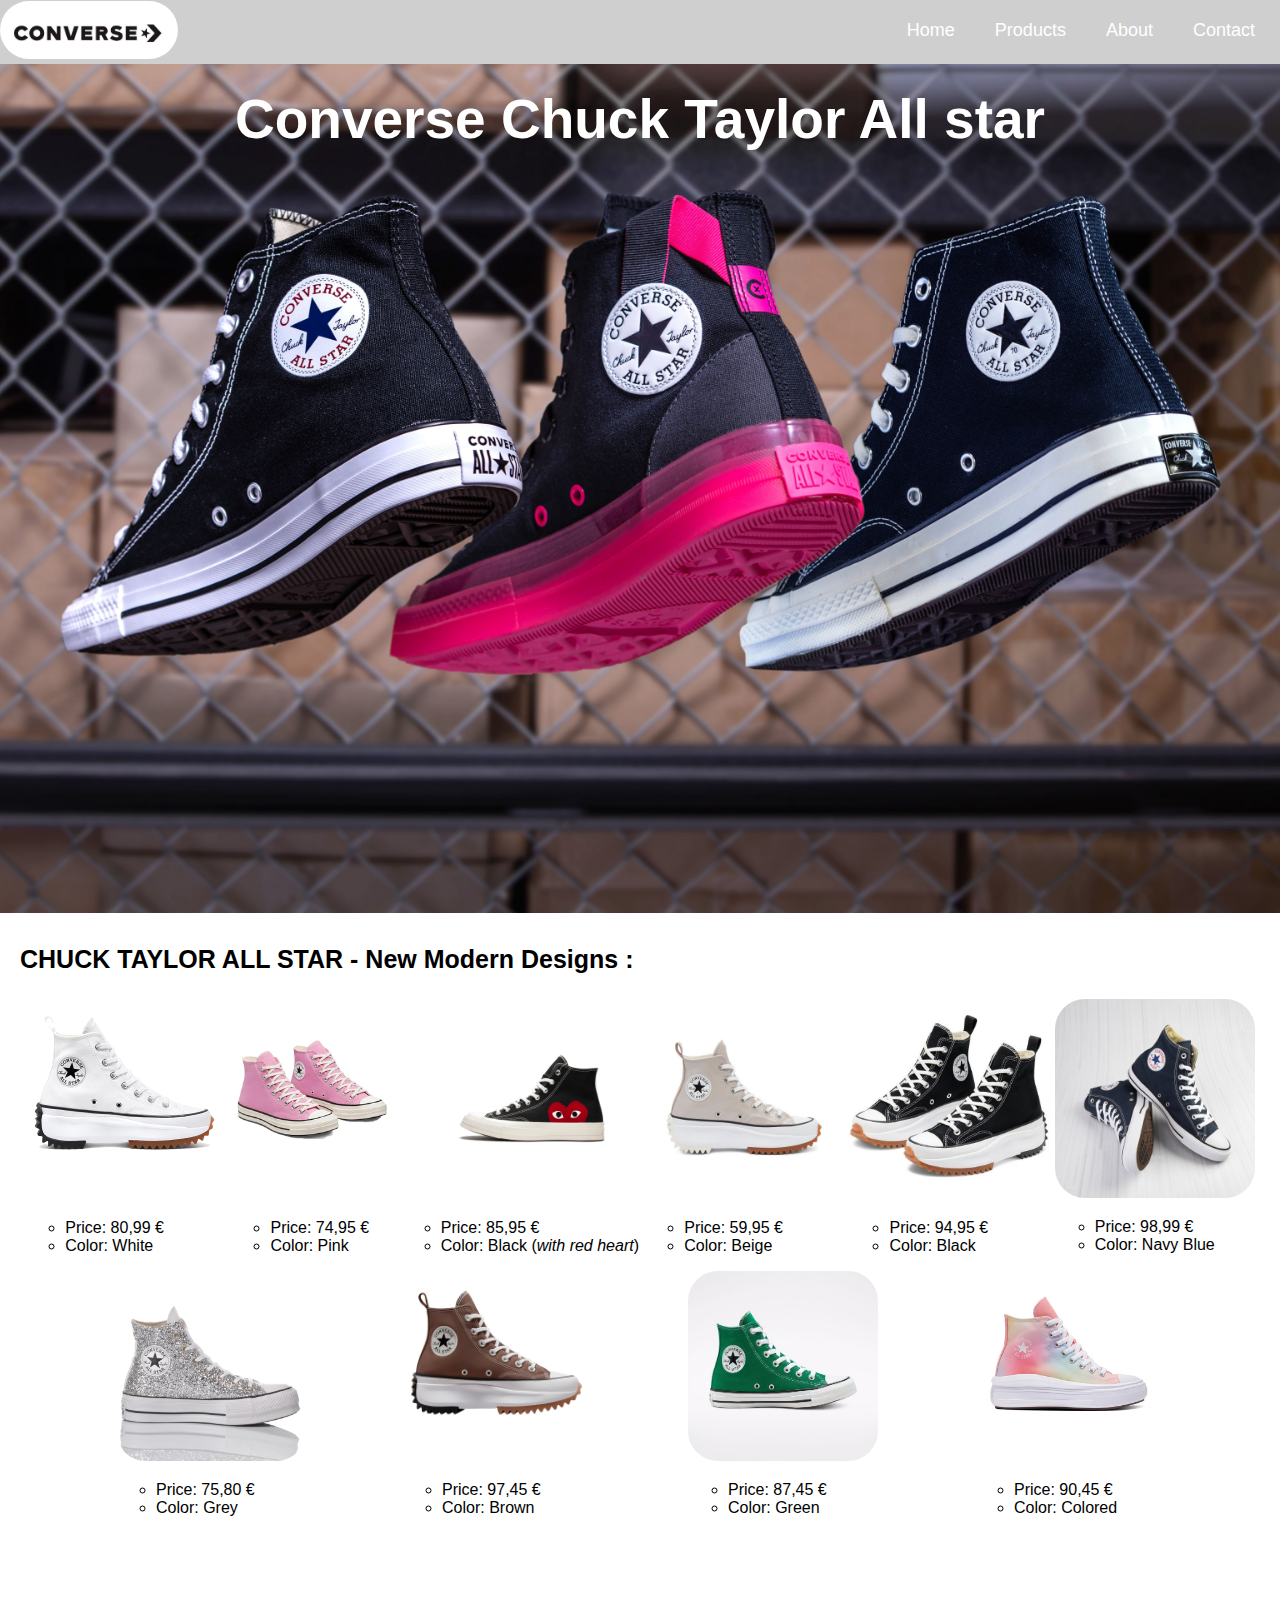
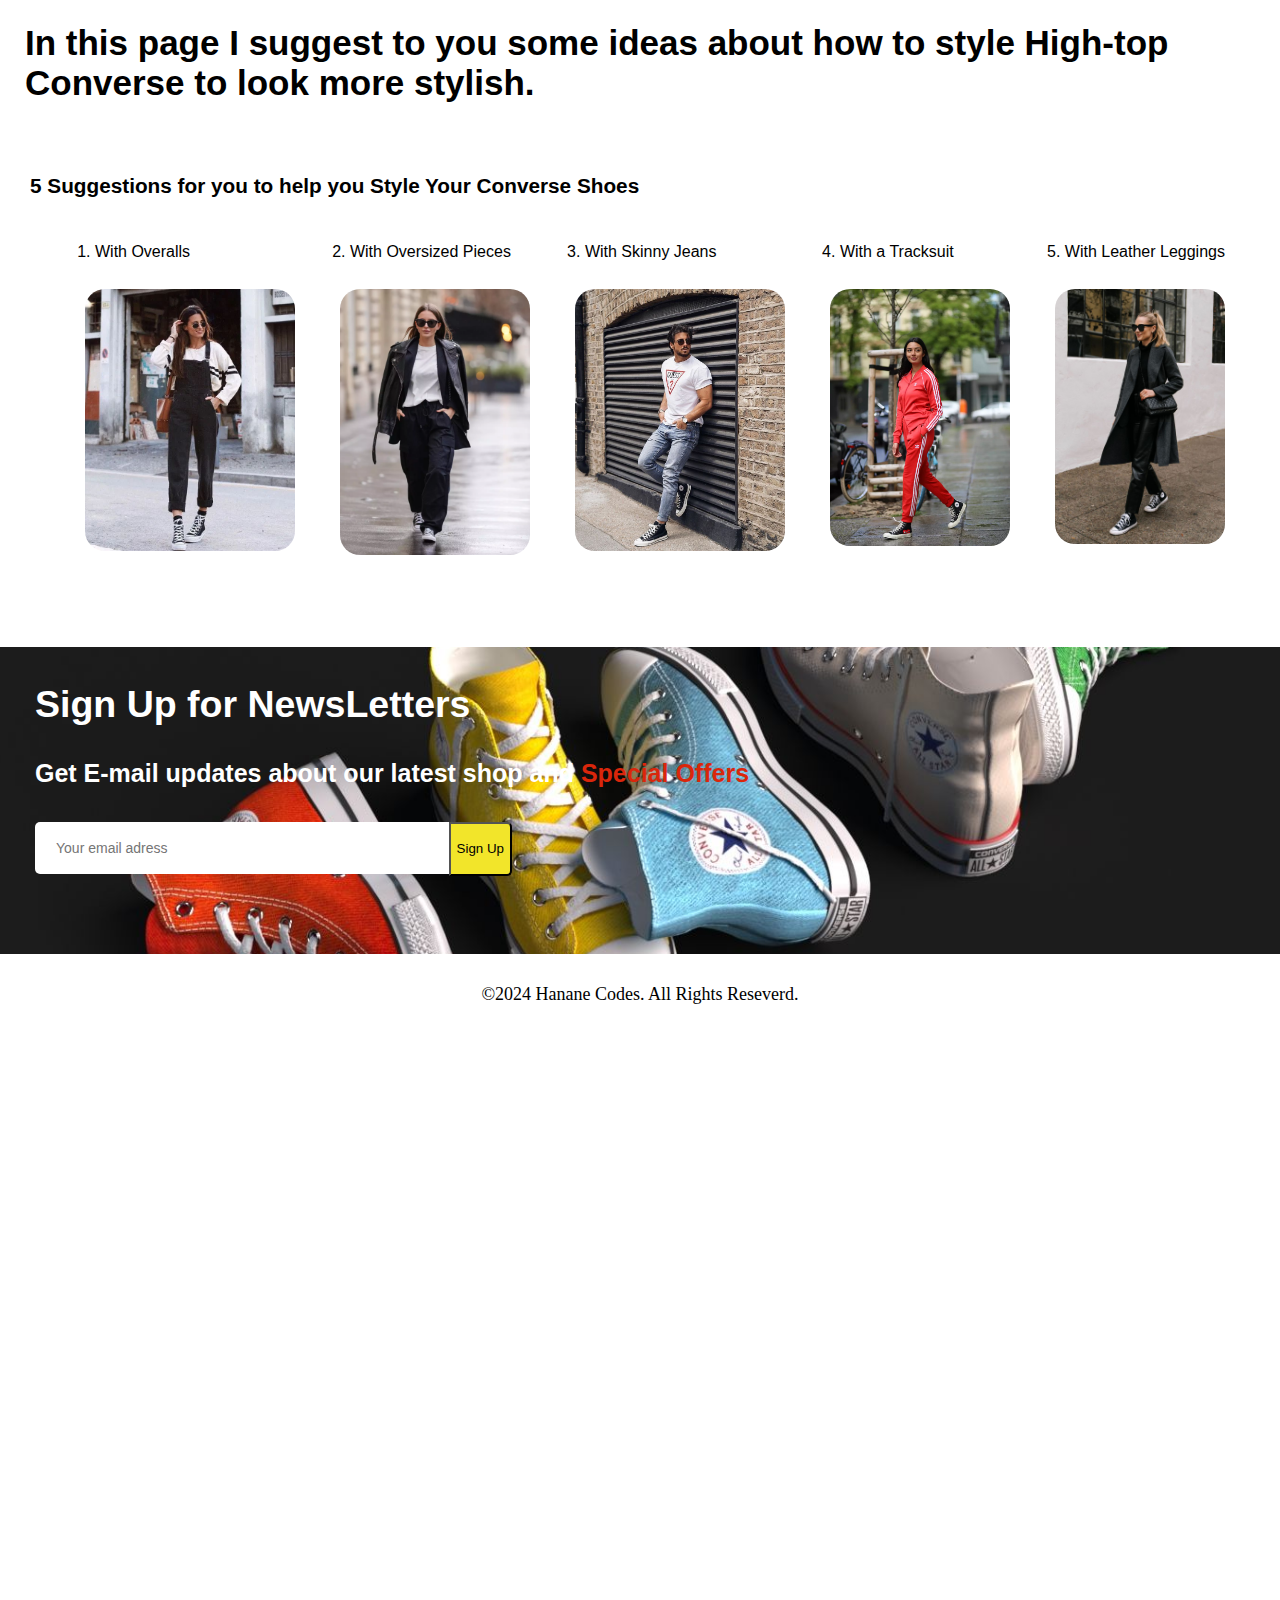
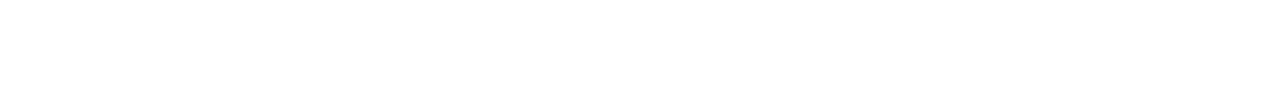
==== commit bba4a60d: "Converse commit" ====
--- a/index.html
+++ b/index.html
@@ -23,7 +23,7 @@
         
         </li>
         <li><a href="About.html">About</a></li>
-        <li><a href="Contact.html">ContactUs</a></li>
+        <li><a href="Contact.html">Contact</a></li>
       </ul>
     </nav>
 
@@ -131,39 +131,6 @@
       
     </main>
     <br />
-    <div class="questions">
-     
-      <h5>Why do peaple like Converse ?</h5>
-      <p>
-        If you're like most, you're into Chucks because they're comfortable and
-        stylish. However, it's also worth noting what practical choices they
-        are, as well. Because of their sheer versatility, they make a great shoe
-        to travel with.
-      </p>
-      <h5>Is Converse a style or brand ?</h5>
-      <p>
-        Converse is an American lifestyle brand that markets, distributes, and
-        licenses footwear, apparel, and accessories. Founded by Marquis Mills
-        Converse in 1908 as the Converse Rubber Shoe Company in Malden,
-        Massachusetts, it has been acquired by several companies before becoming
-        a subsidiary of Nike, Inc.
-      </p>
-      <h5>What is Converse famous for ?</h5>
-      <p>
-        While Converse made its name in the basketball sphere, the brand is also
-        recognized as a wardrobe staple in skater closets, too. In the '90s, the
-        sneaker gained popularity in the skate and punk scenes, and the label
-        saw it as an opportunity to cater to another demographic.
-      </p>
-      <h5>Should I get high-top Converse or low-top ?</h5>
-      <p>
-        High top Converse shoes provide more ankle support and can be a great
-        choice for a retro or streetwear look. On the other hand, low top
-        Converse shoes offer a more casual and versatile option that can be
-        easily paired with a variety of outfits.
-      </p>
-    
-    </div>
     <h4 id="title2">
       In this page I suggest to you some ideas about how to style
       High-top Converse to look more stylish.
@@ -203,7 +170,7 @@
         </div>
       </div>
     </ol>
-   
+   <br><br><br><br>
     <div class="modal">
       <div id="modal-title">
         <h2 >Sign Up for NewsLetters</h2>
@@ -220,7 +187,7 @@
   
     <footer>
       <div class="copyright">
-        <p>© 2024 Hanane Codes. All Rights Reseverd.</p>
+        <p>©2024 Hanane Codes. All Rights Reseverd.</p>
       </div>
     </footer>
   </body>
--- a/style.css
+++ b/style.css
@@ -20,7 +20,7 @@
   padding: 0px;
   margin: 0px;
   list-style-type: none;
-  background-color: #797979;
+  background-color: #cfcfcf;
 }
 .navbar a {
   color: #fff;
@@ -48,19 +48,25 @@
 #logo {
   width: 20%;
   height: auto;
-  display: block;
+ 
+  
   margin: 0;
   padding: 0;
   top: 0;
+  
 
   margin-top: 1px;
   margin-bottom: 1px;
   border-radius: 40px;
 }
-@media screen and (max-width: 600px) {
+@media screen and (max-width: 500px) {
   nav {
     position: static;
   }
+  #logo{
+    width: 100%;
+  }
+ 
 }
 
 #title1 {
@@ -97,7 +103,7 @@
 #model1 {
   width: 200px;
   height: 200px;
-  border: 3px dashed rgb(12, 36, 64);
+ 
   border-radius: 30px;
 }
 #model1:hover {
@@ -108,7 +114,7 @@
 #model2 {
   width: 165px;
   height: 200px;
-  border: 3px dashed rgb(12, 36, 64);
+ 
   border-radius: 30px;
 }
 #model2:hover {
@@ -119,7 +125,7 @@
 #model3 {
   width: 200px;
   height: 200px;
-  border: 3px dashed rgb(12, 36, 64);
+ 
   border-radius: 30px;
   margin-left: 30px;
 }
@@ -131,7 +137,7 @@
 #model4 {
   width: 200px;
   height: 200px;
-  border: 3px dashed rgb(12, 36, 64);
+ 
   border-radius: 30px;
 }
 #model4:hover {
@@ -142,7 +148,7 @@
 #model5 {
   width: 200px;
   height: 200px;
-  border: 3px dashed rgb(12, 36, 64);
+ 
   border-radius: 30px;
 }
 #model5:hover {
@@ -150,7 +156,7 @@
   transition: 0.7 ease;
 }
 #model6 {
-  border: 3px dashed rgb(12, 36, 64);
+ 
   border-radius: 30px;
   width: 200px;
   height: 199px;
@@ -160,7 +166,7 @@
   transition: 0.7 ease;
 }
 #model7 {
-  border: 3px dashed rgb(12, 36, 64);
+ 
   border-radius: 30px;
   width: 190px;
   height: 190px;
@@ -170,7 +176,7 @@
   transition: 0.7 ease;
 }
 #model8 {
-  border: 3px dashed rgb(12, 36, 64);
+ 
   border-radius: 30px;
   width: 190px;
   height: 190px;
@@ -180,7 +186,7 @@
   transition: 0.7 ease;
 }
 #model9 {
-  border: 3px dashed rgb(12, 36, 64);
+ 
   border-radius: 30px;
   width: 190px;
   height: 190px;
@@ -190,7 +196,7 @@
   transition: 0.7 ease;
 }
 #model10 {
-  border: 3px dashed rgb(12, 36, 64);
+ 
   border-radius: 30px;
   width: 190px;
   height: 190px;
@@ -240,12 +246,12 @@
   font-size: 20px;
   font-weight: bold;
   text-decoration: underline;
-  color: rgb(12, 36, 64);
+  color: #000;
 }
 .questions > p {
   font-family: "Trebuchet MS", "Lucida Sans Unicode", "Lucida Grande",
     "Lucida Sans", Arial, sans-serif;
-  color: rgb(12, 36, 64);
+  color: #000;
   font-size: 20px;
 }
 #suggest {
@@ -256,8 +262,8 @@
 }
 .styles img {
   width: 188px;
-  border: 3.5px solid rgb(35, 30, 30);
-  border-radius: 30px;
+  
+  border-radius: 20px;
 }
 
 .styles {
@@ -277,30 +283,40 @@
 }
 #overalls:hover {
   transform: scale(1.1);
+  transition: ease-in;
+  transition-duration: 0.5s;
 }
 #oversized {
   width: 190px;
 }
 #oversized:hover {
   transform: scale(1.1);
+  transition: ease-in;
+  transition-duration: 0.5s;
 }
 #jeans {
   width: 210px;
 }
 #jeans:hover {
   transform: scale(1.1);
+  transition: ease-in;
+  transition-duration: 0.5s;
 }
 #track {
   width: 180px;
 }
 #track:hover {
   transform: scale(1.1);
+  transition: ease-in;
+  transition-duration: 0.5s;
 }
 #leather {
   width: 170px;
 }
 #leather:hover {
   transform: scale(1.1);
+  transition: ease-in;
+  transition-duration: 0.5s;
 }
 #modal-title {
   font-family: "Lucida Sans", "Lucida Sans Regular", "Lucida Grande",
@@ -406,10 +422,10 @@
 .bag {
   float: right;
   font-size: 25px;
-  color: rgb(12, 36, 64);
+  color: #000;
 }
 #mysection {
-  background-color: rgb(12, 36, 64);
+  background-color: #000;
 }
 #mysection h2 {
   text-align: center;
@@ -455,12 +471,12 @@
 }
 .pagination li a {
   font-size: 20px;
-  background-color: rgb(12, 36, 64);
+  background-color: #000;
   color: #fff;
 }
 .pagination li a:hover {
-  background-color: rgb(239, 246, 255);
-  color: rgb(12, 36, 64);
+  background-color: #fff;
+  color: #000;
 }
 
 .Models_1 img,
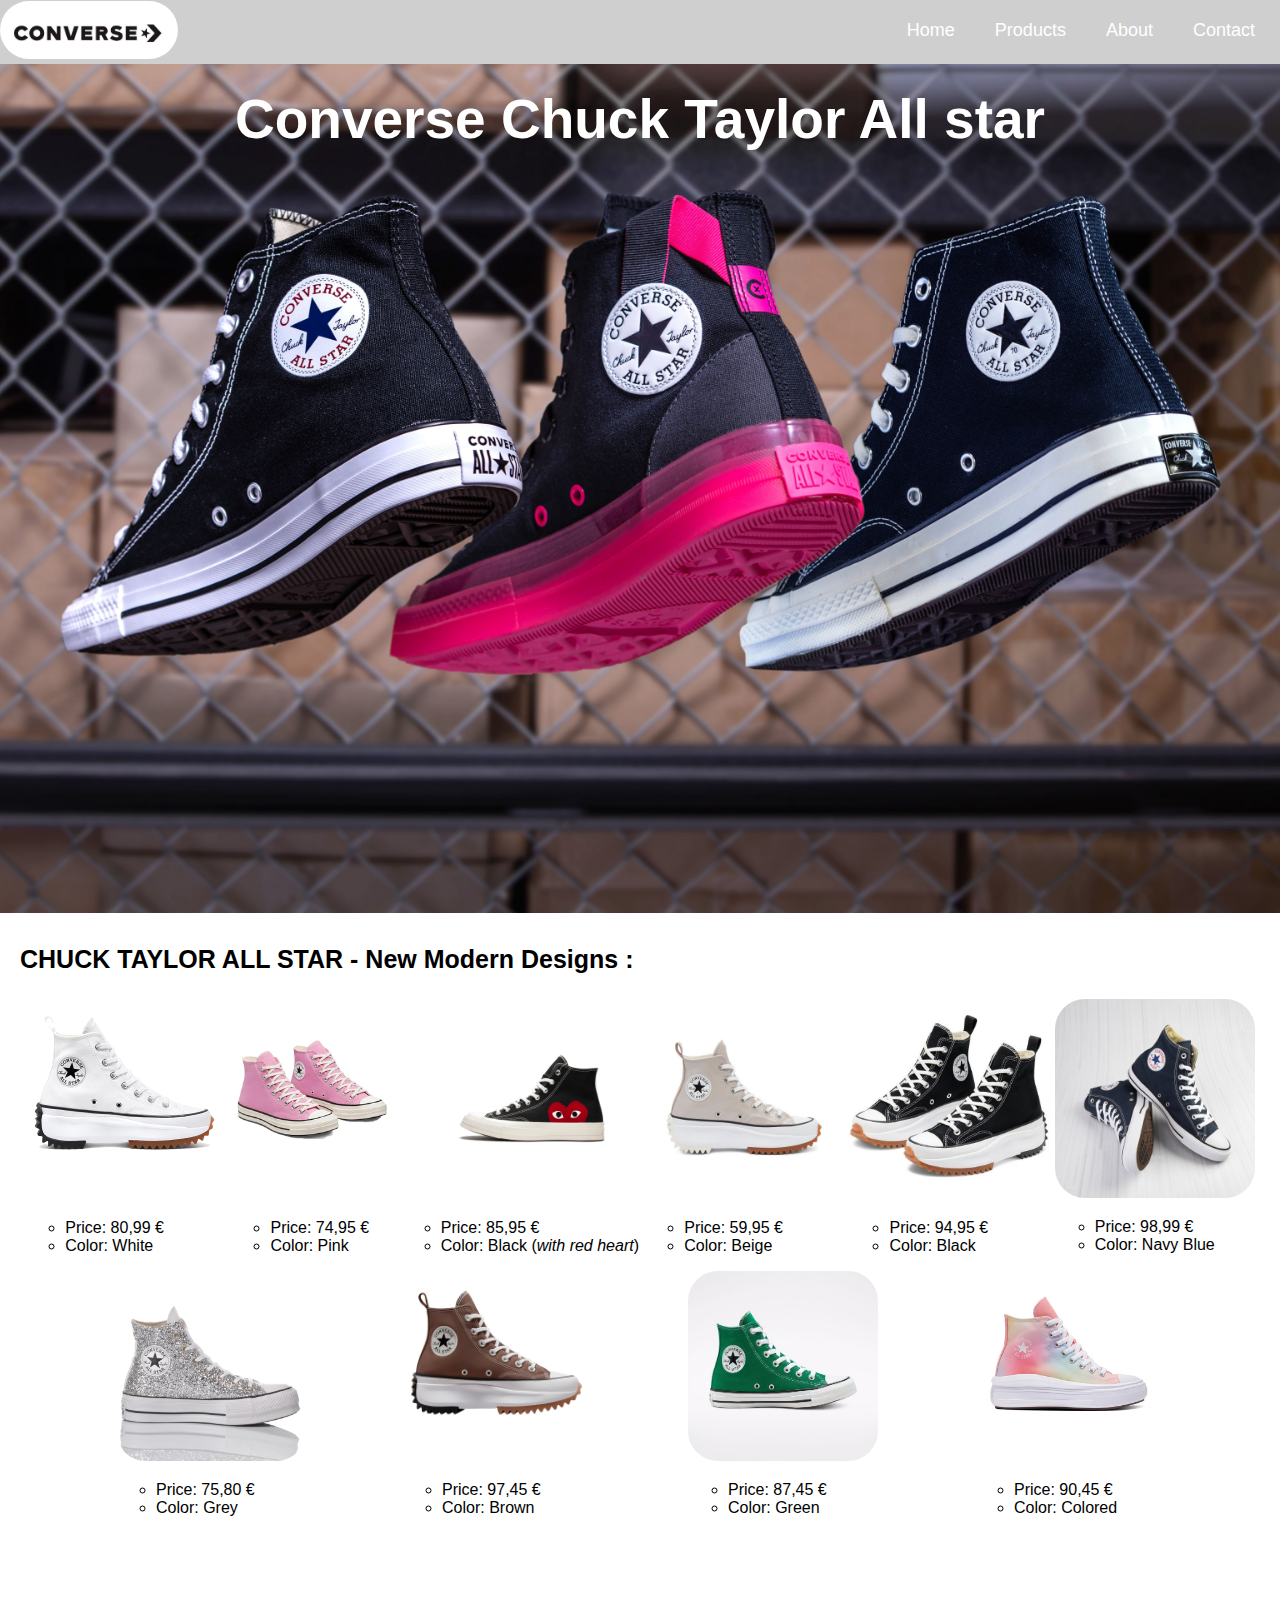
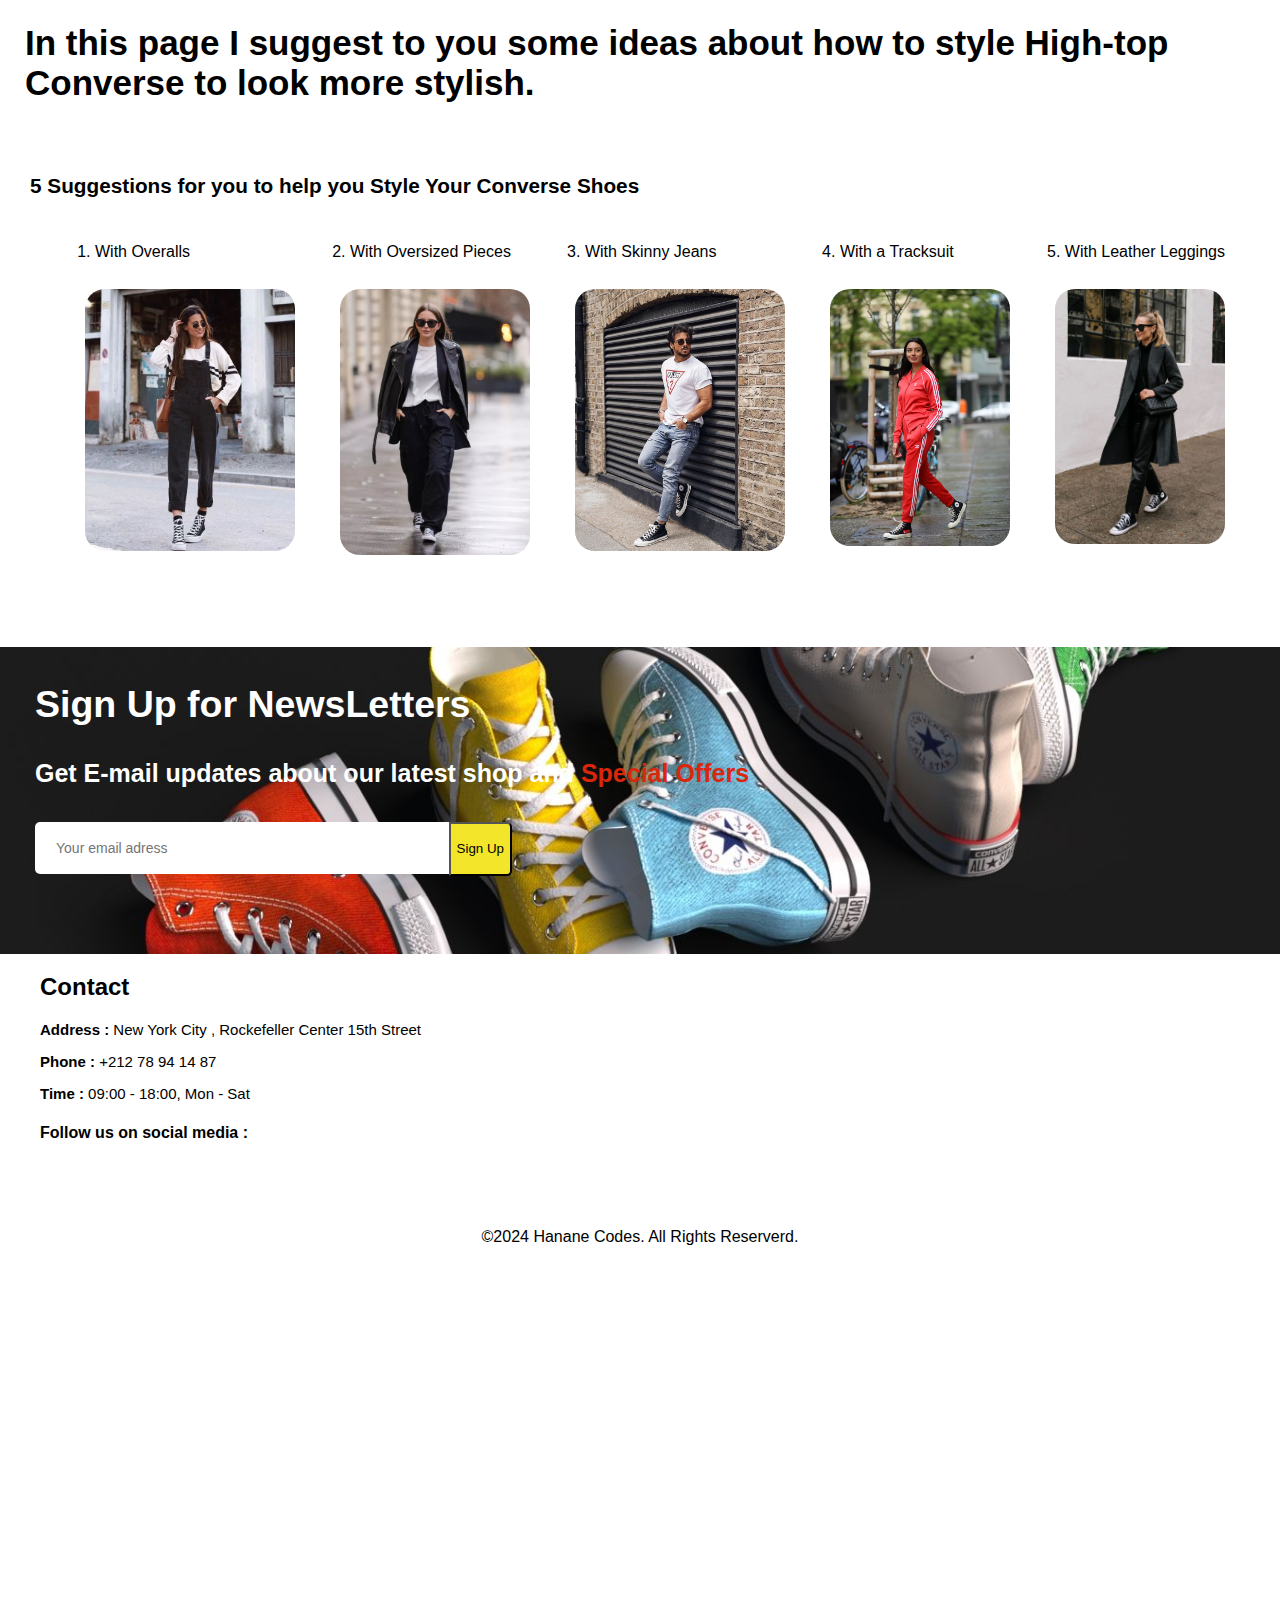
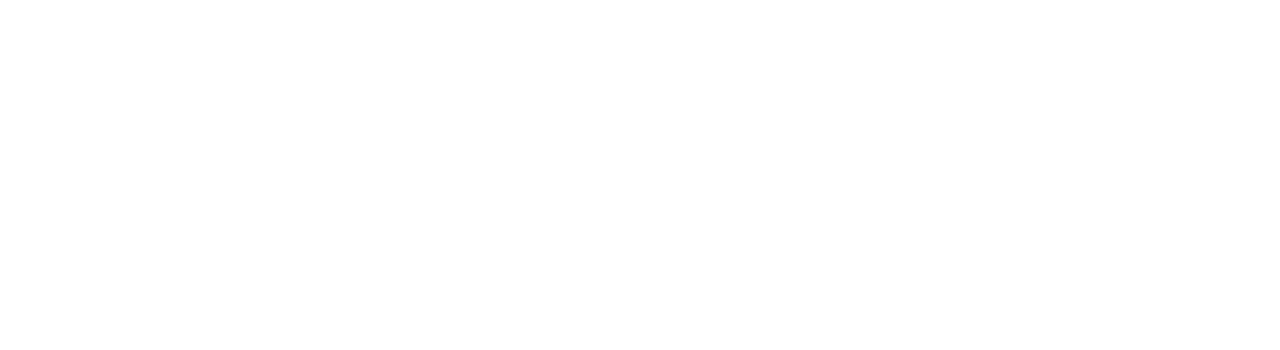
==== commit e5ba1080: "Converse commit" ====
--- a/index.html
+++ b/index.html
@@ -4,6 +4,7 @@
     <meta charset="UTF-8" />
     <meta name="viewport" content="width=device-width, initial-scale=1.0" />
     <title>Converse Website</title>
+    <link rel="stylesheet" href="https://cdnjs.cloudflare.com/ajax/libs/font-awesome/6.6.0/css/all.min.css" integrity="sha512-Kc323vGBEqzTmouAECnVceyQqyqdsSiqLQISBL29aUW4U/M7pSPA/gEUZQqv1cwx4OnYxTxve5UMg5GT6L4JJg==" crossorigin="anonymous" referrerpolicy="no-referrer" />
     <link rel="stylesheet" href="style.css" />
    
     <link rel="icon" href="icons/icon.jpg">
@@ -186,10 +187,29 @@
     </div>
   
     <footer>
-      <div class="copyright">
-        <p>©2024 Hanane Codes. All Rights Reseverd.</p>
-      </div>
+      <h2>Contact</h2>
+      <p>
+        <strong>Address :</strong> New York City , Rockefeller Center 15th Street 
+      </p>
+      <p><strong>Phone :</strong> +212 78 94 14 87</p>
+      <p><strong>Time :</strong> 09:00 - 18:00, Mon - Sat</p>
+
+      <div class="follow">
+        <h4>Follow us on social media : </h4>
+        <div class="icon">
+          <i class="fa-brands fa-facebook" aria-hidden="true"></i>
+          <i class="fa-brands fa-instagram" aria-hidden="true"></i>
+          <i class="fa-brands fa-linkedin" aria-hidden="true"></i>
+          <i class="fa-brands fa-twitter" aria-hidden="true"></i>
+        </div>
+      </div>
+    </div>
+
+     <br>
     </footer>
+    <div class="copyright">
+      <p>©2024 Hanane Codes. All Rights Reserverd.</p>
+    </div>
   </body>
   
 </html>
--- a/style.css
+++ b/style.css
@@ -524,13 +524,44 @@
   color: rgb(177, 0, 0);;
  
 }
-
-
 /*Footer*/
-footer .copyright{
-  font-family: Georgia, 'Times New Roman', Times, serif;
-  font-size: 18px;
-  margin-top: 30px;
-  text-align: center;
-  width: 100%;
-}+footer {
+  
+  margin-left: 40px;
+  
+}
+
+
+footer h2 {
+  font-family: 'Segoe UI', Tahoma, Geneva, Verdana, sans-serif;
+  margin-bottom: 20px;
+}
+footer p {
+  font-family: 'Segoe UI', Tahoma, Geneva, Verdana, sans-serif;
+
+  font-size: 15px;
+  margin-bottom: 8px;
+}
+
+footer .follow {
+  font-family: 'Segoe UI', Tahoma, Geneva, Verdana, sans-serif;
+  margin-top: 20px;
+  cursor: pointer;
+}
+footer .follow i {
+  color: #465b52;
+  margin-right: 26px;
+  font-size: 26px;
+}
+footer .follow i:hover {
+  color: black;
+  transition: ease-in;
+  transition-duration: 0.5s;
+}
+.copyright{
+  font-family: 'Segoe UI', Tahoma, Geneva, Verdana, sans-serif;
+  display: flex;
+  align-items: center;
+  justify-content: center;
+}
+
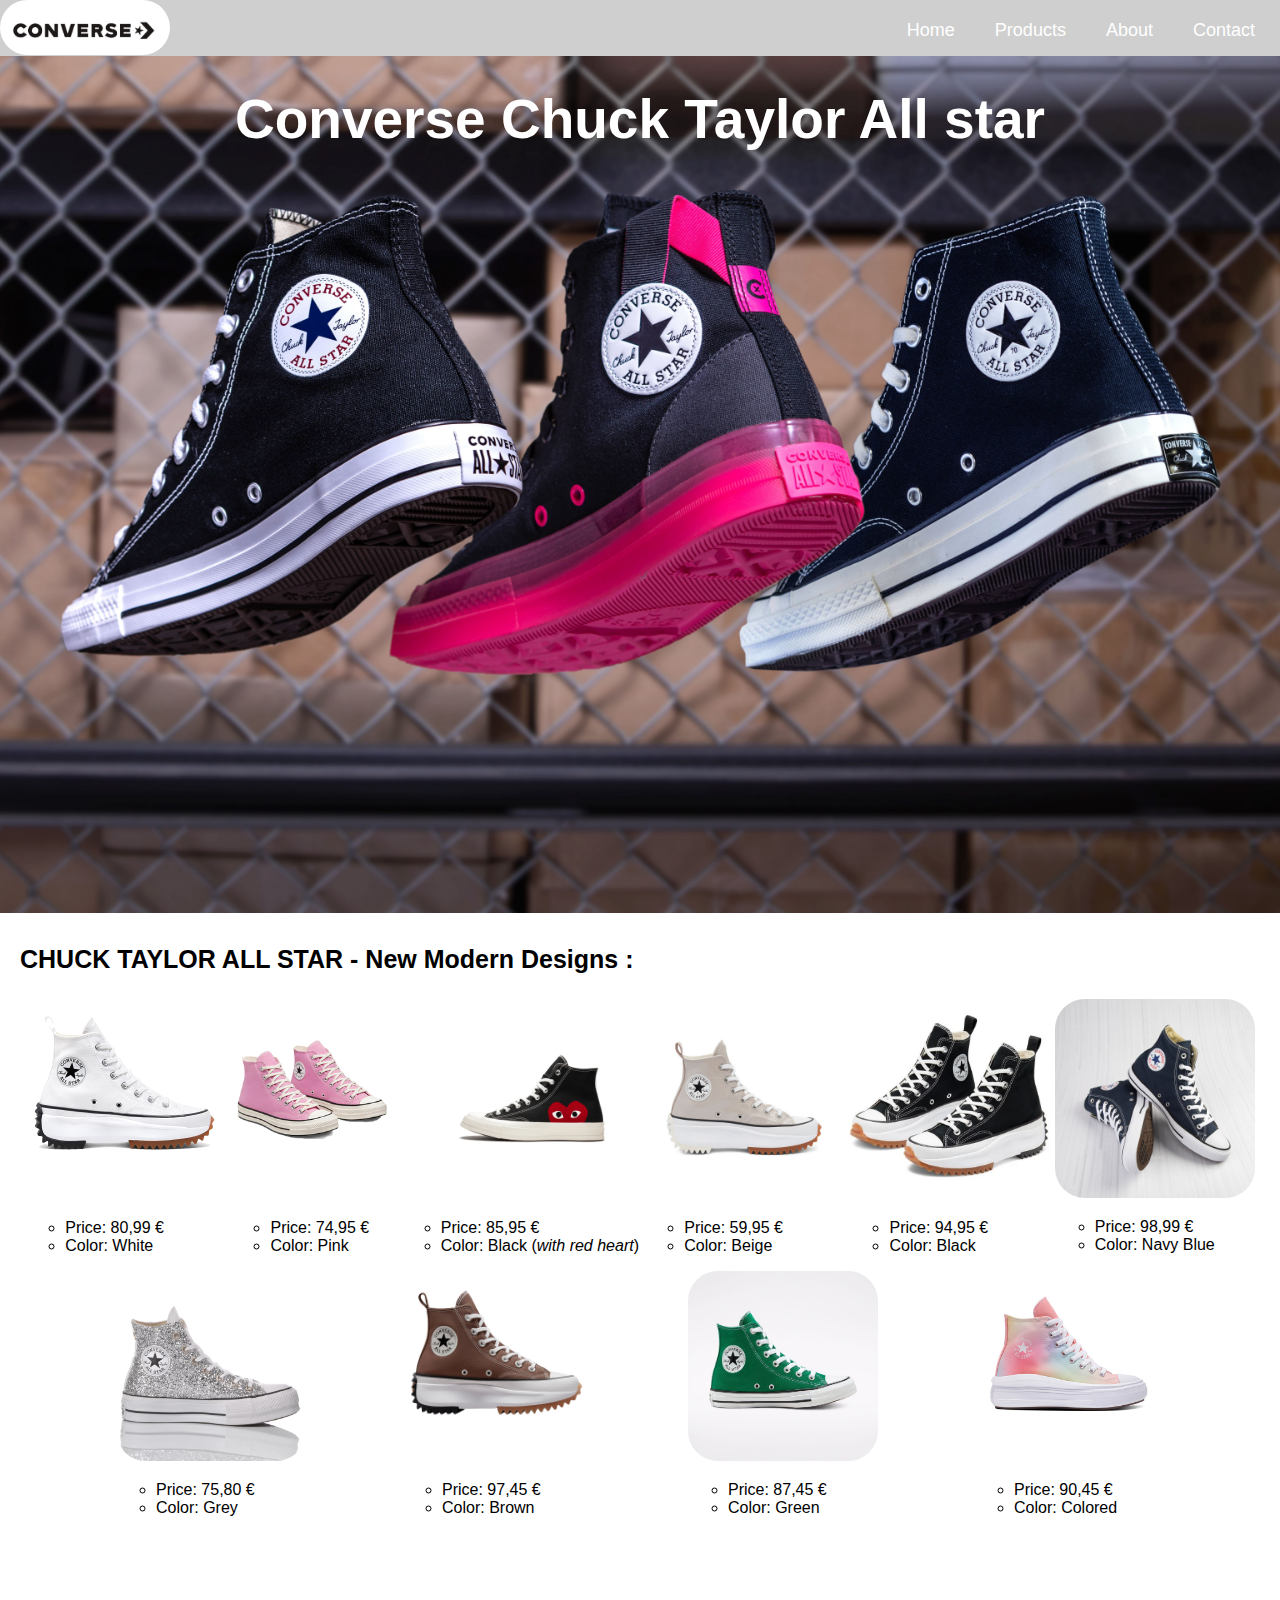
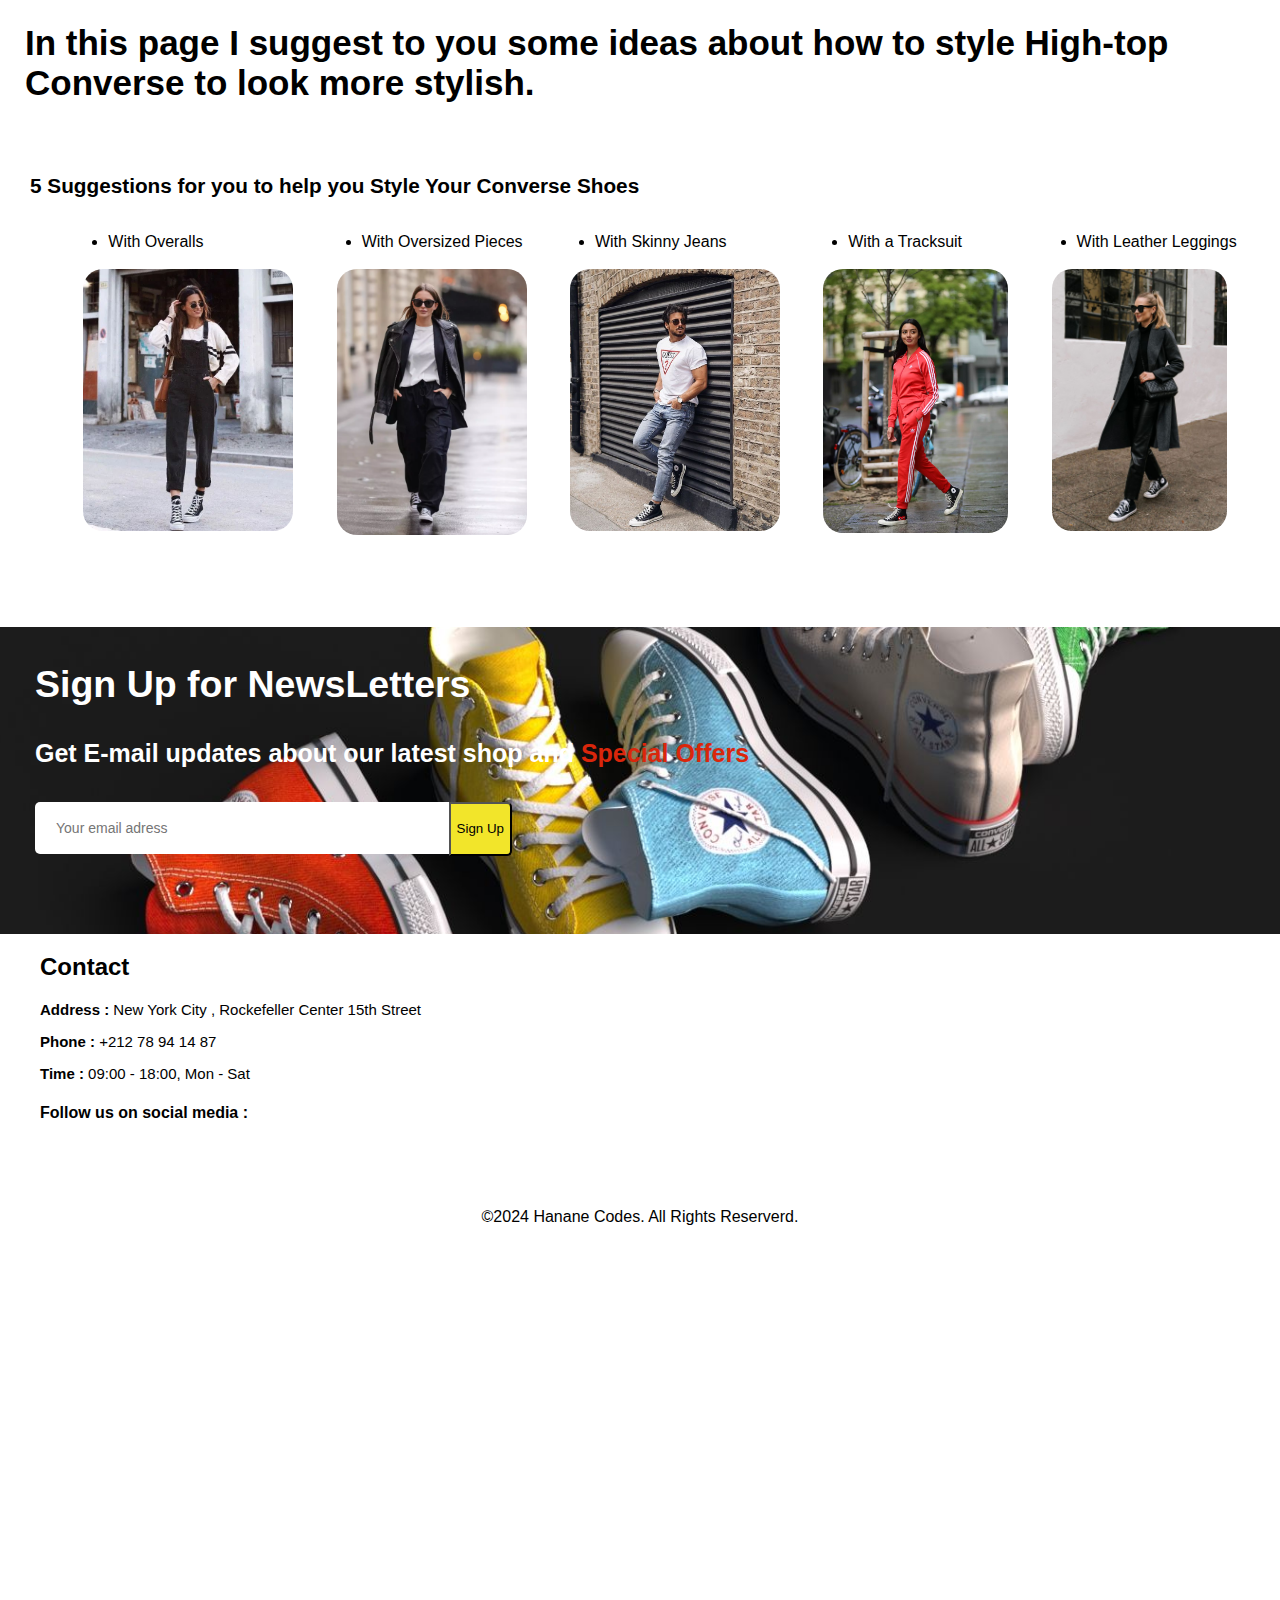
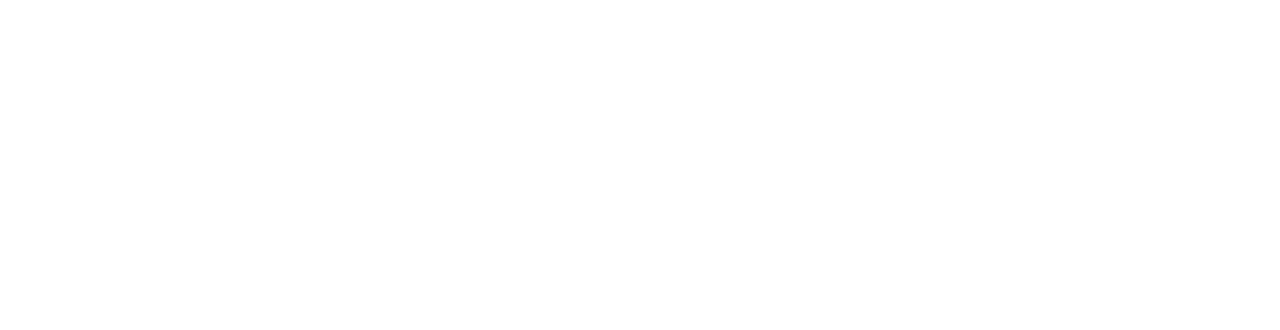
==== commit 2eeeaf59: "Converse commit" ====
--- a/index.html
+++ b/index.html
@@ -4,6 +4,7 @@
     <meta charset="UTF-8" />
     <meta name="viewport" content="width=device-width, initial-scale=1.0" />
     <title>Converse Website</title>
+
     <link rel="stylesheet" href="https://cdnjs.cloudflare.com/ajax/libs/font-awesome/6.6.0/css/all.min.css" integrity="sha512-Kc323vGBEqzTmouAECnVceyQqyqdsSiqLQISBL29aUW4U/M7pSPA/gEUZQqv1cwx4OnYxTxve5UMg5GT6L4JJg==" crossorigin="anonymous" referrerpolicy="no-referrer" />
     <link rel="stylesheet" href="style.css" />
    
@@ -20,9 +21,9 @@
 
         <li><a href="index.html">Home</a></li>
       
-          <a href="Products.html">Products</a>
+        <li><a href="Products.html">Products</a></li>  
         
-        </li>
+        
         <li><a href="About.html">About</a></li>
         <li><a href="Contact.html">Contact</a></li>
       </ul>
@@ -33,7 +34,8 @@
      <div class="header">
       
      
-      <h3 id="title1">Converse Chuck Taylor All star</h3>
+           <h3 id="title1">Converse Chuck Taylor All star</h3>
+         
     </div>
     <br><br><br>
       <h3 id="sous-titre">CHUCK TAYLOR ALL STAR - New Modern Designs :</h3>
@@ -141,7 +143,7 @@
       <h5>5 Suggestions for you to help you Style Your Converse Shoes </h5>
     </div>
 
-    <ol type="1">
+    <ul >
       <div class="styles">
         <div>
           <li>With Overalls</li>
@@ -170,7 +172,7 @@
           <img id="leather" src="styles/leggins.jpg" alt="" />
         </div>
       </div>
-    </ol>
+    </ul>
    <br><br><br><br>
     <div class="modal">
       <div id="modal-title">
--- a/style.css
+++ b/style.css
@@ -46,27 +46,19 @@
 }
 
 #logo {
-  width: 20%;
-  height: auto;
- 
-  
-  margin: 0;
-  padding: 0;
+  width: 170px;
+  border-radius: 40px;
+  position: fixed;
+  left: 0;
   top: 0;
-  
-
-  margin-top: 1px;
-  margin-bottom: 1px;
-  border-radius: 40px;
-}
-@media screen and (max-width: 500px) {
+}
+@media (max-width: 500px) {
   nav {
     position: static;
   }
   #logo{
-    width: 100%;
+    width: 50px;
   }
- 
 }
 
 #title1 {
@@ -92,6 +84,7 @@
   margin-top: -688px;
   padding-top: 720px;
 }
+
 h3 {
   font-family: "Trebuchet MS", "Lucida Sans Unicode", "Lucida Grande",
     "Lucida Sans", Arial, sans-serif;
@@ -271,13 +264,11 @@
   justify-content: space-evenly;
   flex-wrap: wrap;
 }
-/*
-  @media screen and (max-width: 800px) {
-    .styles {
-      flex-direction: column;
-      align-items: center;
-    }
-  }*/
+.styles li{
+  margin-left: 25px;
+  font-family: 'Segoe UI', Tahoma, Geneva, Verdana, sans-serif;
+}
+
 #overalls {
   width: 210px;
 }
@@ -303,7 +294,7 @@
   transition-duration: 0.5s;
 }
 #track {
-  width: 180px;
+  width: 185px;
 }
 #track:hover {
   transform: scale(1.1);
@@ -311,7 +302,7 @@
   transition-duration: 0.5s;
 }
 #leather {
-  width: 170px;
+  width: 175px;
 }
 #leather:hover {
   transform: scale(1.1);
@@ -390,14 +381,20 @@
   margin-top: 85px;
   text-align: center;
   font-size: 30px;
-  text-decoration: underline;
-}
+  
+}
+
 #t-shirts {
   margin-top: 30px;
   margin-bottom: 40px;
   text-align: center;
   font-size: 30px;
-  text-decoration: underline;
+}
+#hoodiesF{
+  margin-top: 30px;
+  margin-bottom: 40px;
+  text-align: center;
+  font-size: 30px;
 }
 .Products_2 {
   display: flex;
@@ -421,7 +418,7 @@
 }
 .bag {
   float: right;
-  font-size: 25px;
+  font-size: 35px;
   color: #000;
 }
 #mysection {
@@ -521,7 +518,8 @@
 #shopIcon:hover{
   transition-duration: 0.9s;
 transition: ease-in-out;
-  color: rgb(177, 0, 0);;
+  color: rgb(177, 0, 0);
+  cursor: pointer;
  
 }
 /*Footer*/
@@ -554,7 +552,7 @@
   font-size: 26px;
 }
 footer .follow i:hover {
-  color: black;
+  color: rgb(177, 0, 0);
   transition: ease-in;
   transition-duration: 0.5s;
 }
